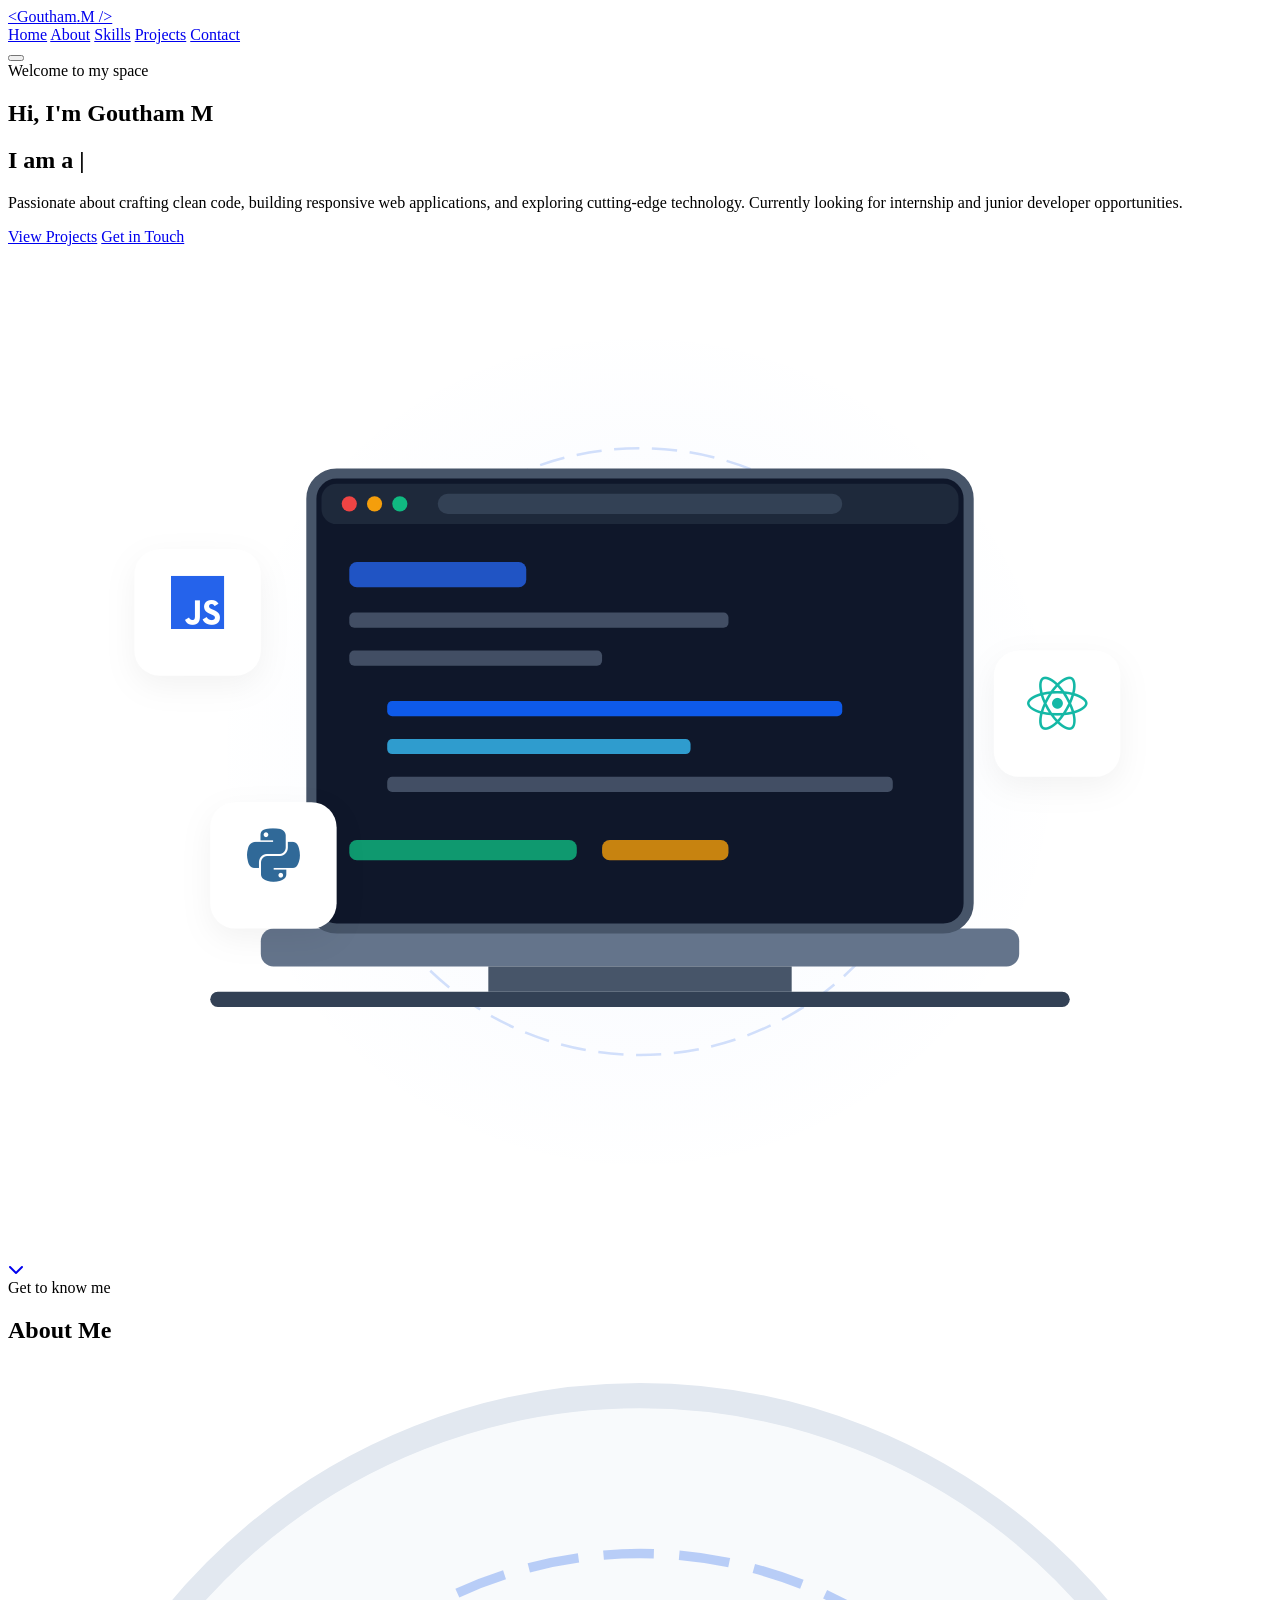
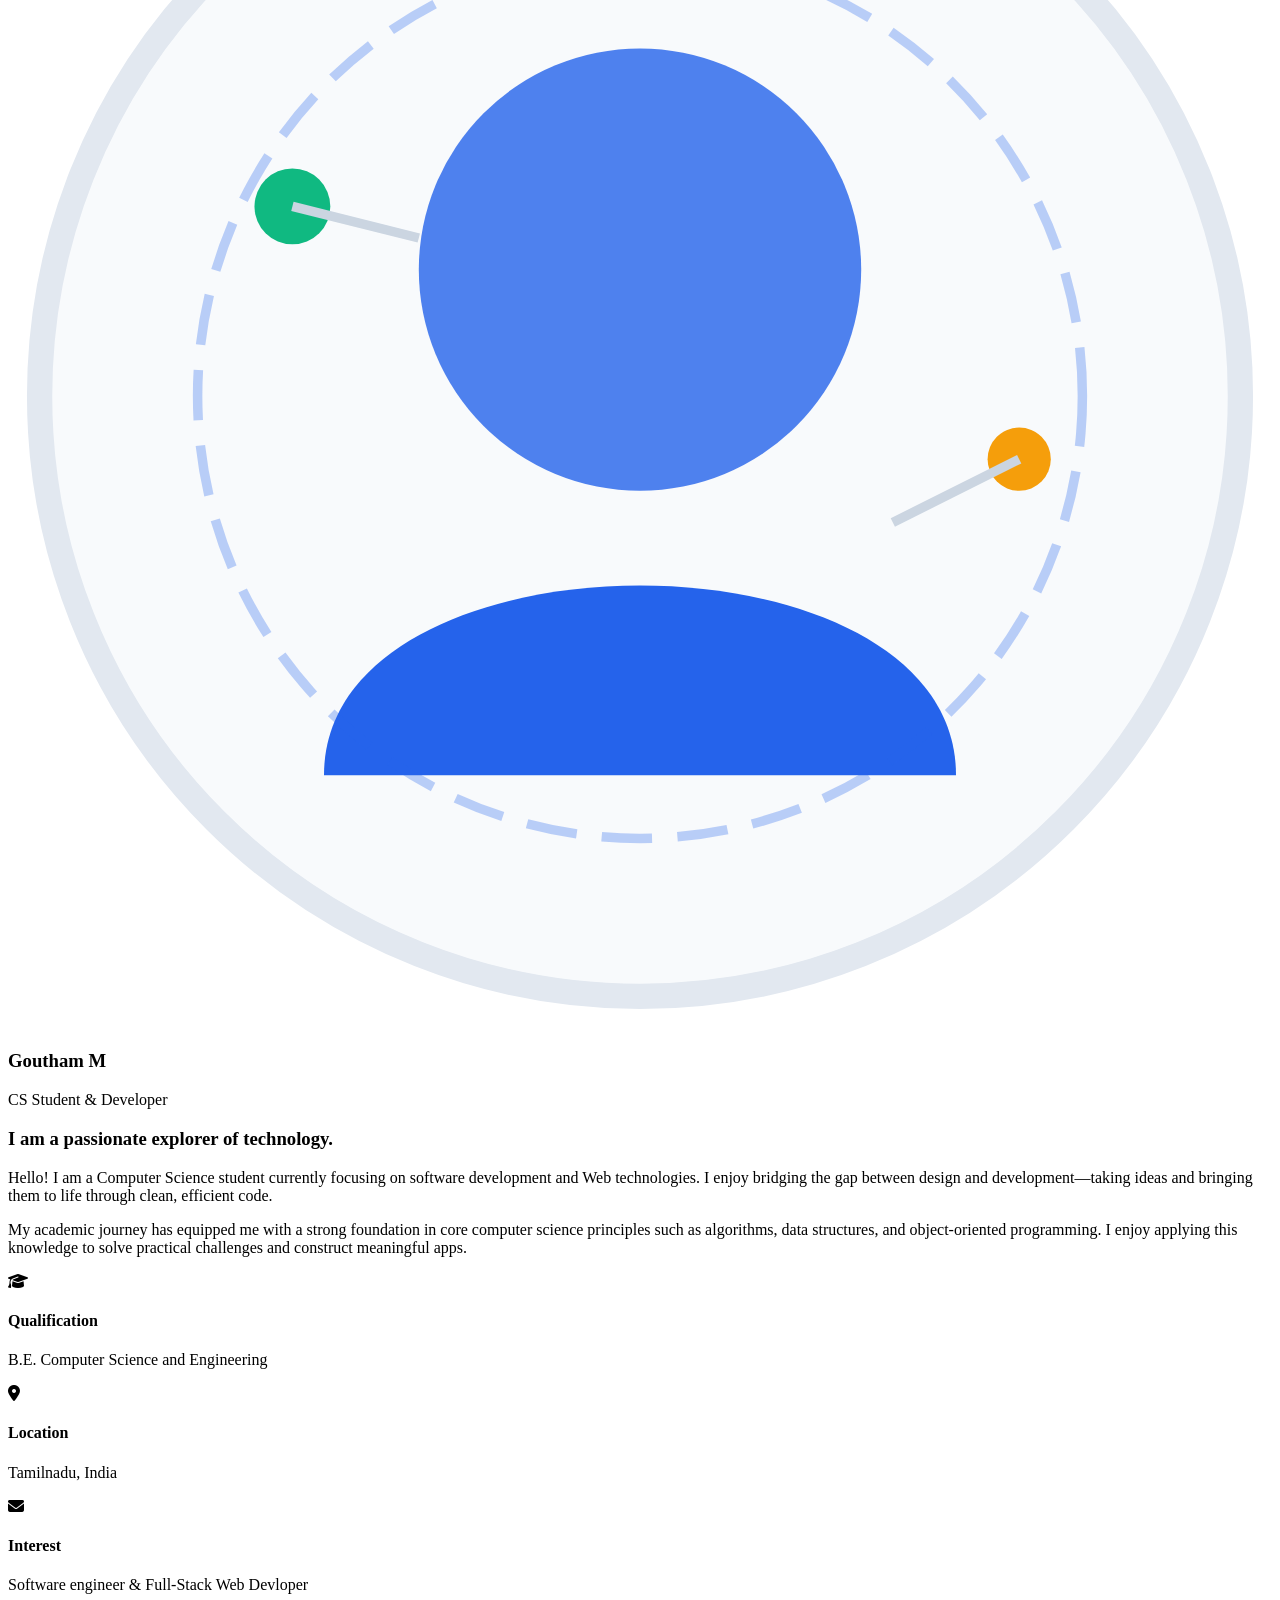
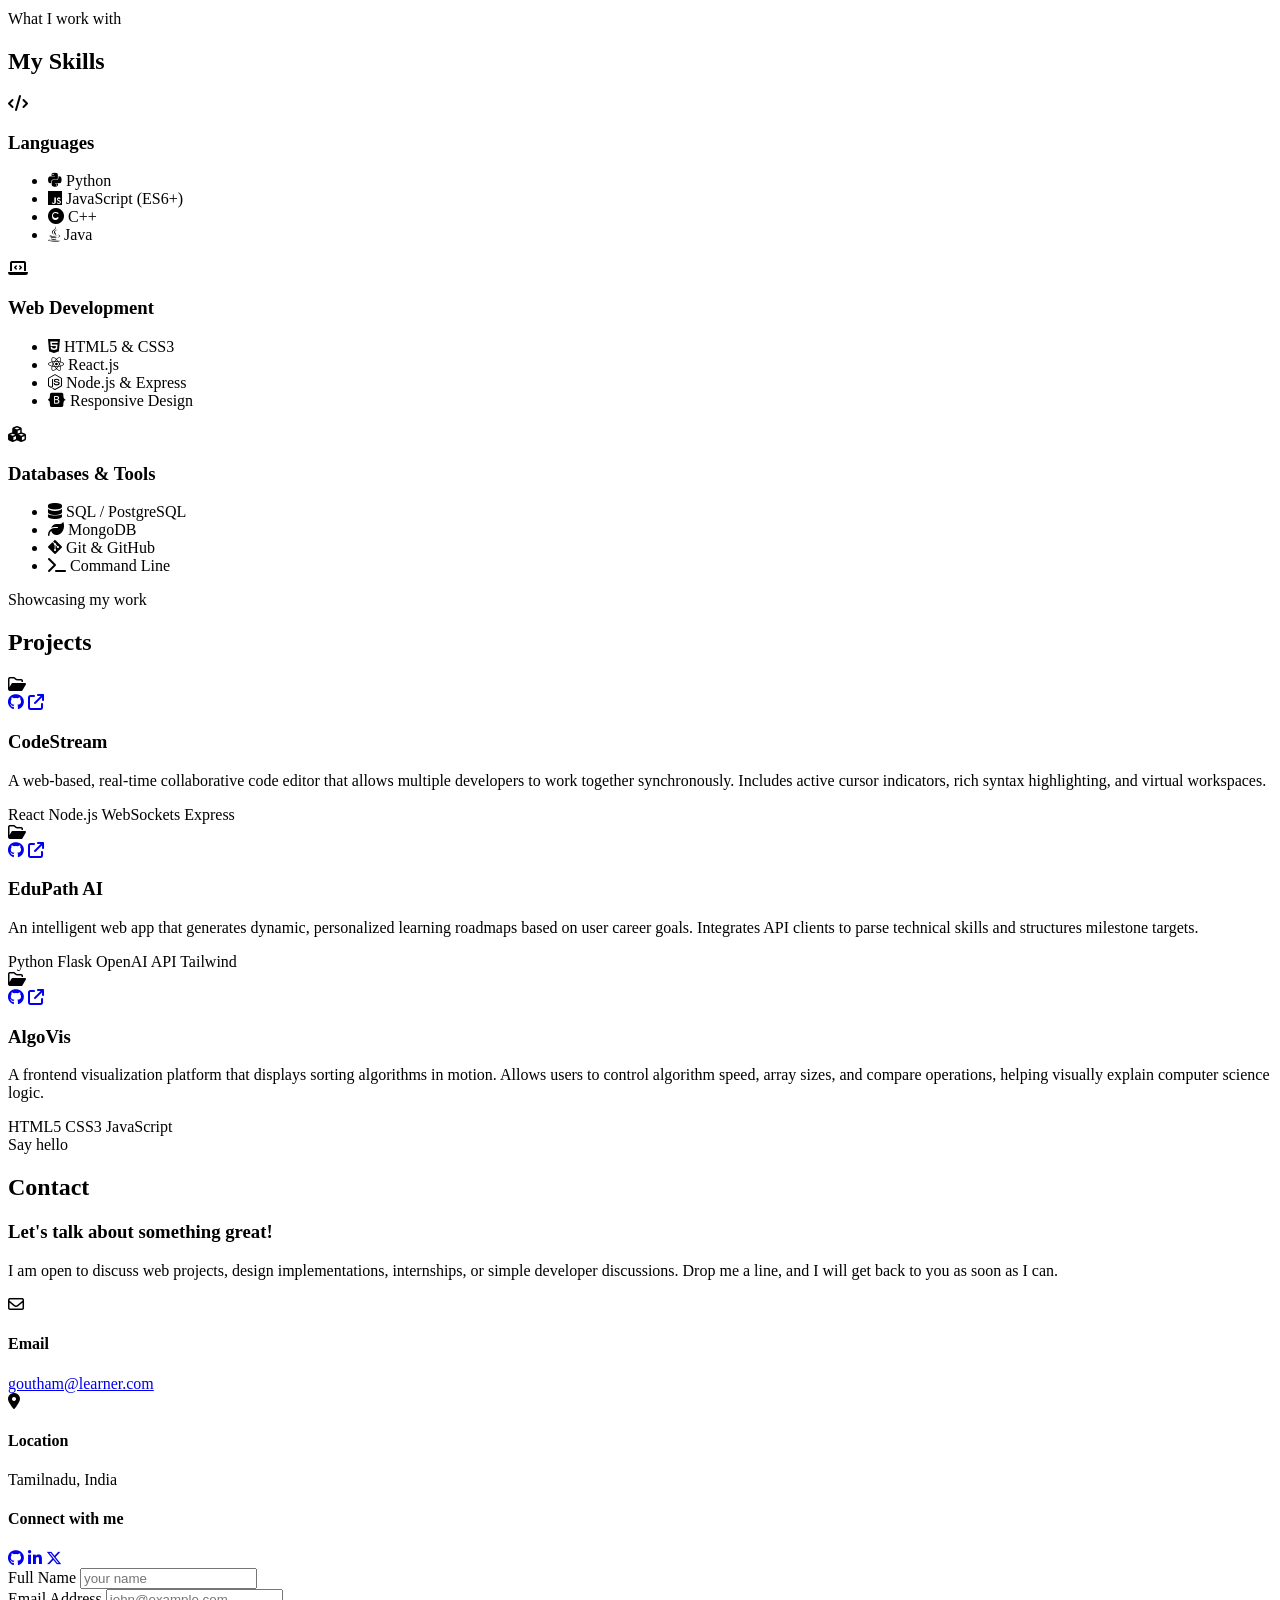
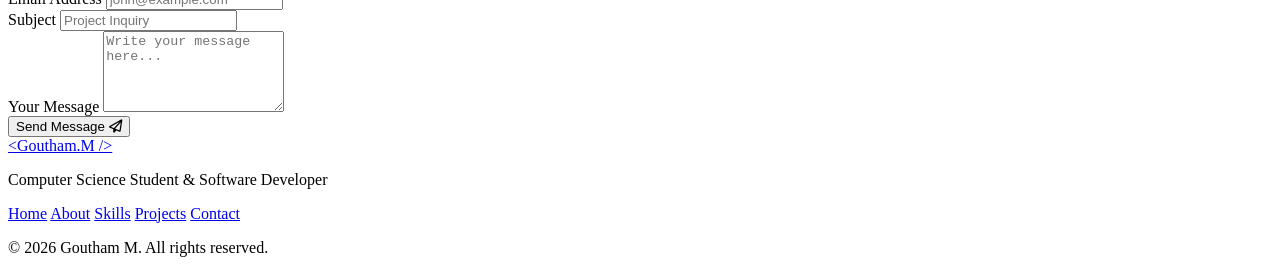
==== index.html @ 16c65cfd "Create index.html" ====
<!DOCTYPE html>
<html lang="en">
<head>
    <meta charset="UTF-8">
    <meta name="viewport" content="width=device-width, initial-scale=1.0">
    <meta name="description" content="Portfolio of Goutham M, a passionate Computer Science student and Software Developer. Presenting projects, skills, education, and contact information.">
    <title>Goutham M | Computer Science Student & Developer Portfolio</title>
    <!-- Google Fonts -->
    <link rel="preconnect" href="https://fonts.googleapis.com">
    <link rel="preconnect" href="https://fonts.gstatic.com" crossorigin>
    <link href="https://fonts.googleapis.com/css2?family=Inter:wght@300;400;500;600;700&family=Outfit:wght@400;500;600;700;800&display=swap" rel="stylesheet">
    <!-- Font Awesome Icons -->
    <link rel="stylesheet" href="https://cdnjs.cloudflare.com/ajax/libs/font-awesome/6.4.0/css/all.min.css">
    <!-- Custom CSS -->
    <link rel="stylesheet" href="style.css">
</head>
<body>
    <!-- Navigation Bar -->
    <header class="navbar" id="navbar">
        <div class="nav-container">
            <a href="#home" class="logo">
                <span class="logo-accent">&lt;</span>Goutham<span class="logo-accent">.M /&gt;</span>
            </a>
            
            <nav class="nav-menu" id="nav-menu">
                <a href="#home" class="nav-link active">Home</a>
                <a href="#about" class="nav-link">About</a>
                <a href="#skills" class="nav-link">Skills</a>
                <a href="#projects" class="nav-link">Projects</a>
                <a href="#contact" class="nav-link">Contact</a>
            </nav>
            <button class="nav-toggle" id="nav-toggle" aria-label="Toggle menu">
                <span class="bar"></span>
                <span class="bar"></span>
                <span class="bar"></span>
            </button>
        </div>
    </header>
    <!-- Main Content -->
    <main>
        <!-- Hero Section -->
        <section id="home" class="hero-section">
            <div class="hero-container">
                <div class="hero-content">
                    <span class="hero-subtitle">Welcome to my space</span>
                    <h1 class="hero-title">Hi, I'm <span class="text-gradient">Goutham M</span></h1>
                    <h2 class="hero-tagline">
                        I am a <span class="typewriter" id="typewriter" data-words='["Computer Science Student", "Software Developer", "Problem Solver", "Tech Enthusiast"]'></span><span class="cursor">|</span>
                    </h2>
                    <p class="hero-description">
                        Passionate about crafting clean code, building responsive web applications, and exploring cutting-edge technology. Currently looking for internship and junior developer opportunities.
                    </p>
                    <div class="hero-cta">
                        <a href="#projects" class="btn btn-primary">View Projects</a>
                        <a href="#contact" class="btn btn-secondary">Get in Touch</a>
                    </div>
                </div>
                <div class="hero-graphic">
                    <div class="graphic-wrapper">
                        <!-- Modern Professional Web Dev SVG graphic -->
                        <svg viewBox="0 0 500 400" class="hero-svg">
                            <!-- Background Circles -->
                            <circle cx="250" cy="200" r="170" fill="url(#blue-grad)" opacity="0.05" />
                            <circle cx="250" cy="200" r="120" fill="none" stroke="#2563eb" stroke-width="1" stroke-dasharray="10 5" opacity="0.2" class="spin-slow" />
                            
                            <!-- Laptop Base -->
                            <rect x="100" y="270" width="300" height="15" rx="5" fill="#64748b" />
                            <rect x="190" y="285" width="120" height="10" fill="#475569" />
                            <rect x="80" y="295" width="340" height="6" rx="3" fill="#334155" />
                            
                            <!-- Laptop Screen Frame -->
                            <rect x="120" y="90" width="260" height="180" rx="10" fill="#0f172a" stroke="#475569" stroke-width="4" />
                            
                            <!-- Web Browser Mockup Header -->
                            <rect x="124" y="94" width="252" height="16" fill="#1e293b" rx="6" />
                            <!-- Browser Dots -->
                            <circle cx="135" cy="102" r="3" fill="#ef4444" />
                            <circle cx="145" cy="102" r="3" fill="#f59e0b" />
                            <circle cx="155" cy="102" r="3" fill="#10b981" />
                            <!-- Browser Address Bar -->
                            <rect x="170" y="98" width="160" height="8" rx="4" fill="#334155" />
                            
                            <!-- Screen Content/Code Lines -->
                            <rect x="135" y="125" width="70" height="10" rx="3" fill="#2563eb" opacity="0.8" />
                            <rect x="135" y="145" width="150" height="6" rx="2" fill="#64748b" opacity="0.6" />
                            <rect x="135" y="160" width="100" height="6" rx="2" fill="#64748b" opacity="0.6" />
                            
                            <rect x="150" y="180" width="180" height="6" rx="2" fill="#0f62fe" opacity="0.9" />
                            <rect x="150" y="195" width="120" height="6" rx="2" fill="#38bdf8" opacity="0.8" />
                            <rect x="150" y="210" width="200" height="6" rx="2" fill="#64748b" opacity="0.6" />
                            
                            <rect x="135" y="235" width="90" height="8" rx="3" fill="#10b981" opacity="0.8" />
                            <rect x="235" y="235" width="50" height="8" rx="3" fill="#f59e0b" opacity="0.8" />
                            
                            <!-- Tech floating badges -->
                            <g class="float-animation-1">
                                <rect x="50" y="120" width="50" height="50" rx="10" fill="#ffffff" filter="drop-shadow(0 4px 6px rgba(0,0,0,0.05))" />
                                <text x="75" y="150" font-family="'Font Awesome 5 Brands'" font-size="24" fill="#2563eb" text-anchor="middle">&#xf3b8;</text> <!-- JS -->
                            </g>
                            
                            <g class="float-animation-2">
                                <rect x="390" y="160" width="50" height="50" rx="10" fill="#ffffff" filter="drop-shadow(0 4px 6px rgba(0,0,0,0.05))" />
                                <text x="415" y="190" font-family="'Font Awesome 5 Brands'" font-size="24" fill="#14b8a6" text-anchor="middle">&#xf41b;</text> <!-- React -->
                            </g>
                            
                            <g class="float-animation-3">
                                <rect x="80" y="220" width="50" height="50" rx="10" fill="#ffffff" filter="drop-shadow(0 4px 6px rgba(0,0,0,0.05))" />
                                <text x="105" y="250" font-family="'Font Awesome 5 Brands'" font-size="24" fill="#306998" text-anchor="middle">&#xf3e2;</text> <!-- Python -->
                            </g>
                            
                            <!-- Gradients -->
                            <defs>
                                <radialGradient id="blue-grad" cx="50%" cy="50%" r="50%">
                                    <stop offset="0%" stop-color="#2563eb" />
                                    <stop offset="100%" stop-color="#3b82f6" stop-opacity="0" />
                                </radialGradient>
                            </defs>
                        </svg>
                    </div>
                </div>
            </div>
            <!-- Scroll Down Indicator -->
            <div class="scroll-down">
                <a href="#about" aria-label="Scroll to About Me section">
                    <i class="fa-solid fa-chevron-down bounce"></i>
                </a>
            </div>
        </section>
        <!-- About Me Section -->
        <section id="about" class="about-section section-padding">
            <div class="container">
                <div class="section-header">
                    <span class="section-subtitle">Get to know me</span>
                    <h2 class="section-title">About Me</h2>
                    <div class="title-underline"></div>
                </div>
                
                <div class="about-grid">
                    <div class="about-image-wrapper">
                        <div class="about-card-shadow"></div>
                        <div class="about-card">
                            <svg viewBox="0 0 200 200" class="about-avatar-svg">
                                <circle cx="100" cy="100" r="95" fill="#f8fafc" stroke="#e2e8f0" stroke-width="4" />
                                <!-- Avatar Graphic -->
                                <circle cx="100" cy="80" r="35" fill="#2563eb" opacity="0.8" />
                                <path d="M50 160 C 50 120, 150 120, 150 160" fill="#2563eb" />
                                <circle cx="100" cy="100" r="70" fill="none" stroke="#2563eb" stroke-dasharray="8 4" stroke-width="1.5" opacity="0.3" class="spin-slow" />
                                <!-- Decorative nodes -->
                                <circle cx="45" cy="70" r="6" fill="#10b981" />
                                <circle cx="160" cy="110" r="5" fill="#f59e0b" />
                                <line x1="45" y1="70" x2="65" y2="75" stroke="#cbd5e1" stroke-width="1.5" />
                                <line x1="160" y1="110" x2="140" y2="120" stroke="#cbd5e1" stroke-width="1.5" />
                            </svg>
                            <div class="about-card-info">
                                <h3>Goutham M</h3>
                                <p>CS Student & Developer</p>
                            </div>
                        </div>
                    </div>
                    
                    <div class="about-details">
                        <h3 class="about-heading">I am a passionate explorer of technology.</h3>
                        <p class="about-text">
                            Hello! I am a Computer Science student currently focusing on software development and Web technologies. I enjoy bridging the gap between design and development—taking ideas and bringing them to life through clean, efficient code.
                        </p>
                        <p class="about-text">
                            My academic journey has equipped me with a strong foundation in core computer science principles such as algorithms, data structures, and object-oriented programming. I enjoy applying this knowledge to solve practical challenges and construct meaningful apps.
                        </p>
                        
                        <div class="info-badges-grid">
                            <div class="info-badge">
                                <div class="badge-icon"><i class="fa-solid fa-graduation-cap"></i></div>
                                <div class="badge-text">
                                    <h4>Qualification</h4>
                                    <p>B.E. Computer Science and Engineering</p>
                                </div>
                            </div>
                            <div class="info-badge">
                                <div class="badge-icon"><i class="fa-solid fa-location-dot"></i></div>
                                <div class="badge-text">
                                    <h4>Location</h4>
                                    <p>Tamilnadu, India</p>
                                </div>
                            </div>
                            <div class="info-badge">
                                <div class="badge-icon"><i class="fa-solid fa-envelope"></i></div>
                                <div class="badge-text">
                                    <h4>Interest</h4>
                                    <p>Software engineer & Full-Stack Web Devloper</p>
                                </div>
                            </div>
                        </div>
                    </div>
                </div>
            </div>
        </section>
        <!-- Skills Section -->
        <section id="skills" class="skills-section section-padding bg-light">
            <div class="container">
                <div class="section-header">
                    <span class="section-subtitle">What I work with</span>
                    <h2 class="section-title">My Skills</h2>
                    <div class="title-underline"></div>
                </div>
                <div class="skills-grid">
                    <!-- Languages -->
                    <div class="skill-category-card">
                        <div class="category-header">
                            <i class="fa-solid fa-code category-icon"></i>
                            <h3>Languages</h3>
                        </div>
                        <ul class="skills-list">
                            <li class="skill-item">
                                <div class="skill-info">
                                    <span class="skill-name"><i class="fa-brands fa-python skill-logo python-color"></i> Python</span>
                                </div>
                            </li>
                            <li class="skill-item">
                                <div class="skill-info">
                                    <span class="skill-name"><i class="fa-brands fa-js skill-logo js-color"></i> JavaScript (ES6+)</span>
                                </div>
                            </li>
                            <li class="skill-item">
                                <div class="skill-info">
                                    <span class="skill-name"><i class="fa-solid fa-copyright skill-logo cpp-color"></i> C++</span>
                                </div>
                            </li>
                            <li class="skill-item">
                                <div class="skill-info">
                                    <span class="skill-name"><i class="fa-brands fa-java skill-logo java-color"></i> Java</span>
                                </div>
                            </li>
                        </ul>
                    </div>
                    <!-- Web Development -->
                    <div class="skill-category-card">
                        <div class="category-header">
                            <i class="fa-solid fa-laptop-code category-icon"></i>
                            <h3>Web Development</h3>
                        </div>
                        <ul class="skills-list">
                            <li class="skill-item">
                                <div class="skill-info">
                                    <span class="skill-name"><i class="fa-brands fa-html5 skill-logo html-color"></i> HTML5 & CSS3</span>
                                </div>
                            </li>
                            <li class="skill-item">
                                <div class="skill-info">
                                    <span class="skill-name"><i class="fa-brands fa-react skill-logo react-color"></i> React.js</span>
                                </div>
                            </li>
                            <li class="skill-item">
                                <div class="skill-info">
                                    <span class="skill-name"><i class="fa-brands fa-node-js skill-logo node-color"></i> Node.js & Express</span>
                                </div>
                            </li>
                            <li class="skill-item">
                                <div class="skill-info">
                                    <span class="skill-name"><i class="fa-brands fa-bootstrap skill-logo bootstrap-color"></i> Responsive Design</span>
                                </div>
                            </li>
                        </ul>
                    </div>
                    <!-- Databases & Tools -->
                    <div class="skill-category-card">
                        <div class="category-header">
                            <i class="fa-solid fa-cubes category-icon"></i>
                            <h3>Databases & Tools</h3>
                        </div>
                        <ul class="skills-list">
                            <li class="skill-item">
                                <div class="skill-info">
                                    <span class="skill-name"><i class="fa-solid fa-database skill-logo sql-color"></i> SQL / PostgreSQL</span>
                                </div>
                            </li>
                            <li class="skill-item">
                                <div class="skill-info">
                                    <span class="skill-name"><i class="fa-solid fa-leaf skill-logo mongo-color"></i> MongoDB</span>
                                </div>
                            </li>
                            <li class="skill-item">
                                <div class="skill-info">
                                    <span class="skill-name"><i class="fa-brands fa-git-alt skill-logo git-color"></i> Git & GitHub</span>
                                </div>
                            </li>
                            <li class="skill-item">
                                <div class="skill-info">
                                    <span class="skill-name"><i class="fa-solid fa-terminal skill-logo linux-color"></i> Command Line</span>
                                </div>
                            </li>
                        </ul>
                    </div>
                </div>
            </div>
        </section>
        <!-- Projects Section -->
        <section id="projects" class="projects-section section-padding">
            <div class="container">
                <div class="section-header">
                    <span class="section-subtitle">Showcasing my work</span>
                    <h2 class="section-title">Projects</h2>
                    <div class="title-underline"></div>
                </div>
                <div class="projects-grid">
                    <!-- Project 1 -->
                    <div class="project-card">
                        <div class="project-header">
                            <div class="project-folder-icon">
                                <i class="fa-regular fa-folder-open"></i>
                            </div>
                            <div class="project-links">
                                <a href="https://github.com" target="_blank" rel="noopener noreferrer" aria-label="GitHub Repository"><i class="fa-brands fa-github"></i></a>
                                <a href="#" target="_blank" rel="noopener noreferrer" aria-label="Live Demo Link"><i class="fa-solid fa-arrow-up-right-from-square"></i></a>
                            </div>
                        </div>
                        <div class="project-body">
                            <h3 class="project-title">CodeStream</h3>
                            <p class="project-description">
                                A web-based, real-time collaborative code editor that allows multiple developers to work together synchronously. Includes active cursor indicators, rich syntax highlighting, and virtual workspaces.
                            </p>
                        </div>
                        <div class="project-footer">
                            <span class="tech-tag">React</span>
                            <span class="tech-tag">Node.js</span>
                            <span class="tech-tag">WebSockets</span>
                            <span class="tech-tag">Express</span>
                        </div>
                    </div>
                    <!-- Project 2 -->
                    <div class="project-card">
                        <div class="project-header">
                            <div class="project-folder-icon">
                                <i class="fa-regular fa-folder-open"></i>
                            </div>
                            <div class="project-links">
                                <a href="https://github.com" target="_blank" rel="noopener noreferrer" aria-label="GitHub Repository"><i class="fa-brands fa-github"></i></a>
                                <a href="#" target="_blank" rel="noopener noreferrer" aria-label="Live Demo Link"><i class="fa-solid fa-arrow-up-right-from-square"></i></a>
                            </div>
                        </div>
                        <div class="project-body">
                            <h3 class="project-title">EduPath AI</h3>
                            <p class="project-description">
                                An intelligent web app that generates dynamic, personalized learning roadmaps based on user career goals. Integrates API clients to parse technical skills and structures milestone targets.
                            </p>
                        </div>
                        <div class="project-footer">
                            <span class="tech-tag">Python</span>
                            <span class="tech-tag">Flask</span>
                            <span class="tech-tag">OpenAI API</span>
                            <span class="tech-tag">Tailwind</span>
                        </div>
                    </div>
                    <!-- Project 3 -->
                    <div class="project-card">
                        <div class="project-header">
                            <div class="project-folder-icon">
                                <i class="fa-regular fa-folder-open"></i>
                            </div>
                            <div class="project-links">
                                <a href="https://github.com" target="_blank" rel="noopener noreferrer" aria-label="GitHub Repository"><i class="fa-brands fa-github"></i></a>
                                <a href="#" target="_blank" rel="noopener noreferrer" aria-label="Live Demo Link"><i class="fa-solid fa-arrow-up-right-from-square"></i></a>
                            </div>
                        </div>
                        <div class="project-body">
                            <h3 class="project-title">AlgoVis</h3>
                            <p class="project-description">
                                A frontend visualization platform that displays sorting algorithms in motion. Allows users to control algorithm speed, array sizes, and compare operations, helping visually explain computer science logic.
                            </p>
                        </div>
                        <div class="project-footer">
                            <span class="tech-tag">HTML5</span>
                            <span class="tech-tag">CSS3</span>
                            <span class="tech-tag">JavaScript</span>
                        </div>
                    </div>
                </div>
            </div>
        </section>
        <!-- Contact Section -->
        <section id="contact" class="contact-section section-padding bg-light">
            <div class="container">
                <div class="section-header">
                    <span class="section-subtitle">Say hello</span>
                    <h2 class="section-title">Contact</h2>
                    <div class="title-underline"></div>
                </div>
                <div class="contact-grid">
                    <div class="contact-info">
                        <h3 class="contact-heading">Let's talk about something great!</h3>
                        <p class="contact-text">
                            I am open to discuss web projects, design implementations, internships, or simple developer discussions. Drop me a line, and I will get back to you as soon as I can.
                        </p>
                        
                        <div class="contact-details-list">
                            <div class="contact-detail-item">
                                <div class="contact-detail-icon"><i class="fa-regular fa-envelope"></i></div>
                                <div class="contact-detail-content">
                                    <h4>Email</h4>
                                    <a href="mailto:gouthammuthu2007@gmail.com">goutham@learner.com</a>
                                </div>
                            </div>
                            <div class="contact-detail-item">
                                <div class="contact-detail-icon"><i class="fa-solid fa-location-dot"></i></div>
                                <div class="contact-detail-content">
                                    <h4>Location</h4>
                                    <p>Tamilnadu, India</p>
                                </div>
                            </div>
                        </div>
                        <div class="social-links-wrapper">
                            <h4>Connect with me</h4>
                            <div class="social-links">
                                <a href="https://github.com" target="_blank" rel="noopener noreferrer" class="social-icon" aria-label="GitHub"><i class="fa-brands fa-github"></i></a>
                                <a href="https://linkedin.com" target="_blank" rel="noopener noreferrer" class="social-icon" aria-label="LinkedIn"><i class="fa-brands fa-linkedin-in"></i></a>
                                <a href="https://twitter.com" target="_blank" rel="noopener noreferrer" class="social-icon" aria-label="Twitter"><i class="fa-brands fa-x-twitter"></i></a>
                            </div>
                        </div>
                    </div>
                    <div class="contact-form-wrapper">
                        <form id="contact-form" class="contact-form">
                            <div class="form-group">
                                <label for="name" class="form-label">Full Name</label>
                                <input type="text" id="name" name="name" class="form-control" placeholder="your name" required>
                            </div>
                            <div class="form-group">
                                <label for="email" class="form-label">Email Address</label>
                                <input type="email" id="email" name="email" class="form-control" placeholder="john@example.com" required>
                            </div>
                            <div class="form-group">
                                <label for="subject" class="form-label">Subject</label>
                                <input type="text" id="subject" name="subject" class="form-control" placeholder="Project Inquiry" required>
                            </div>
                            <div class="form-group">
                                <label for="message" class="form-label">Your Message</label>
                                <textarea id="message" name="message" rows="5" class="form-control" placeholder="Write your message here..." required></textarea>
                            </div>
                            <button type="submit" id="submit-btn" class="btn btn-primary btn-block">
                                <span>Send Message</span> <i class="fa-regular fa-paper-plane"></i>
                            </button>
                            <div id="form-feedback" class="form-feedback hidden"></div>
                        </form>
                    </div>
                </div>
            </div>
        </section>
    </main>
    <!-- Footer -->
    <footer class="footer">
        <div class="container footer-container">
            <div class="footer-brand">
                <a href="#home" class="logo">&lt;Goutham.M /&gt;</a>
                <p>Computer Science Student & Software Developer</p>
            </div>
            <div class="footer-links">
                <a href="#home">Home</a>
                <a href="#about">About</a>
                <a href="#skills">Skills</a>
                <a href="#projects">Projects</a>
                <a href="#contact">Contact</a>
            </div>
            <div class="footer-bottom">
                <p>&copy; 2026 Goutham M. All rights reserved.</p>
            </div>
        </div>
    </footer>
    <!-- Custom JavaScript -->
    <script src="script.js"></script>
</body>
</html>
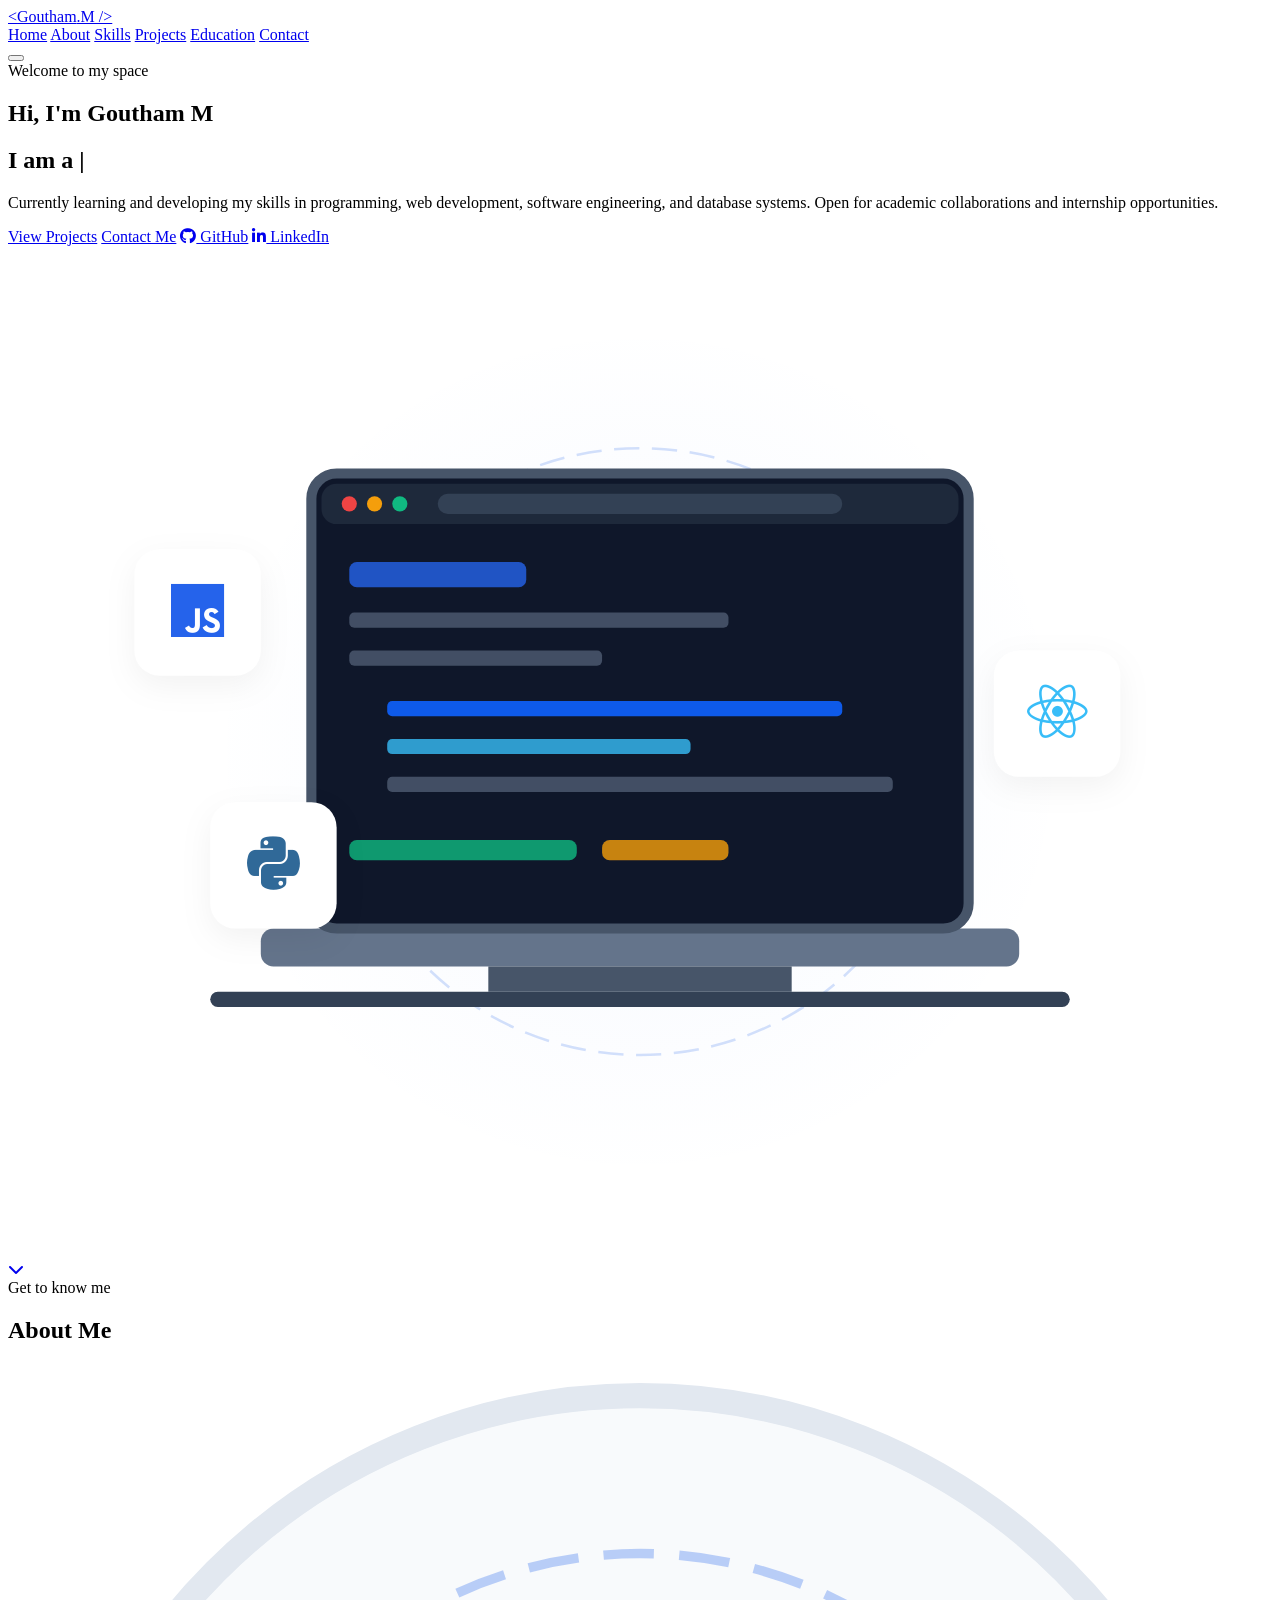
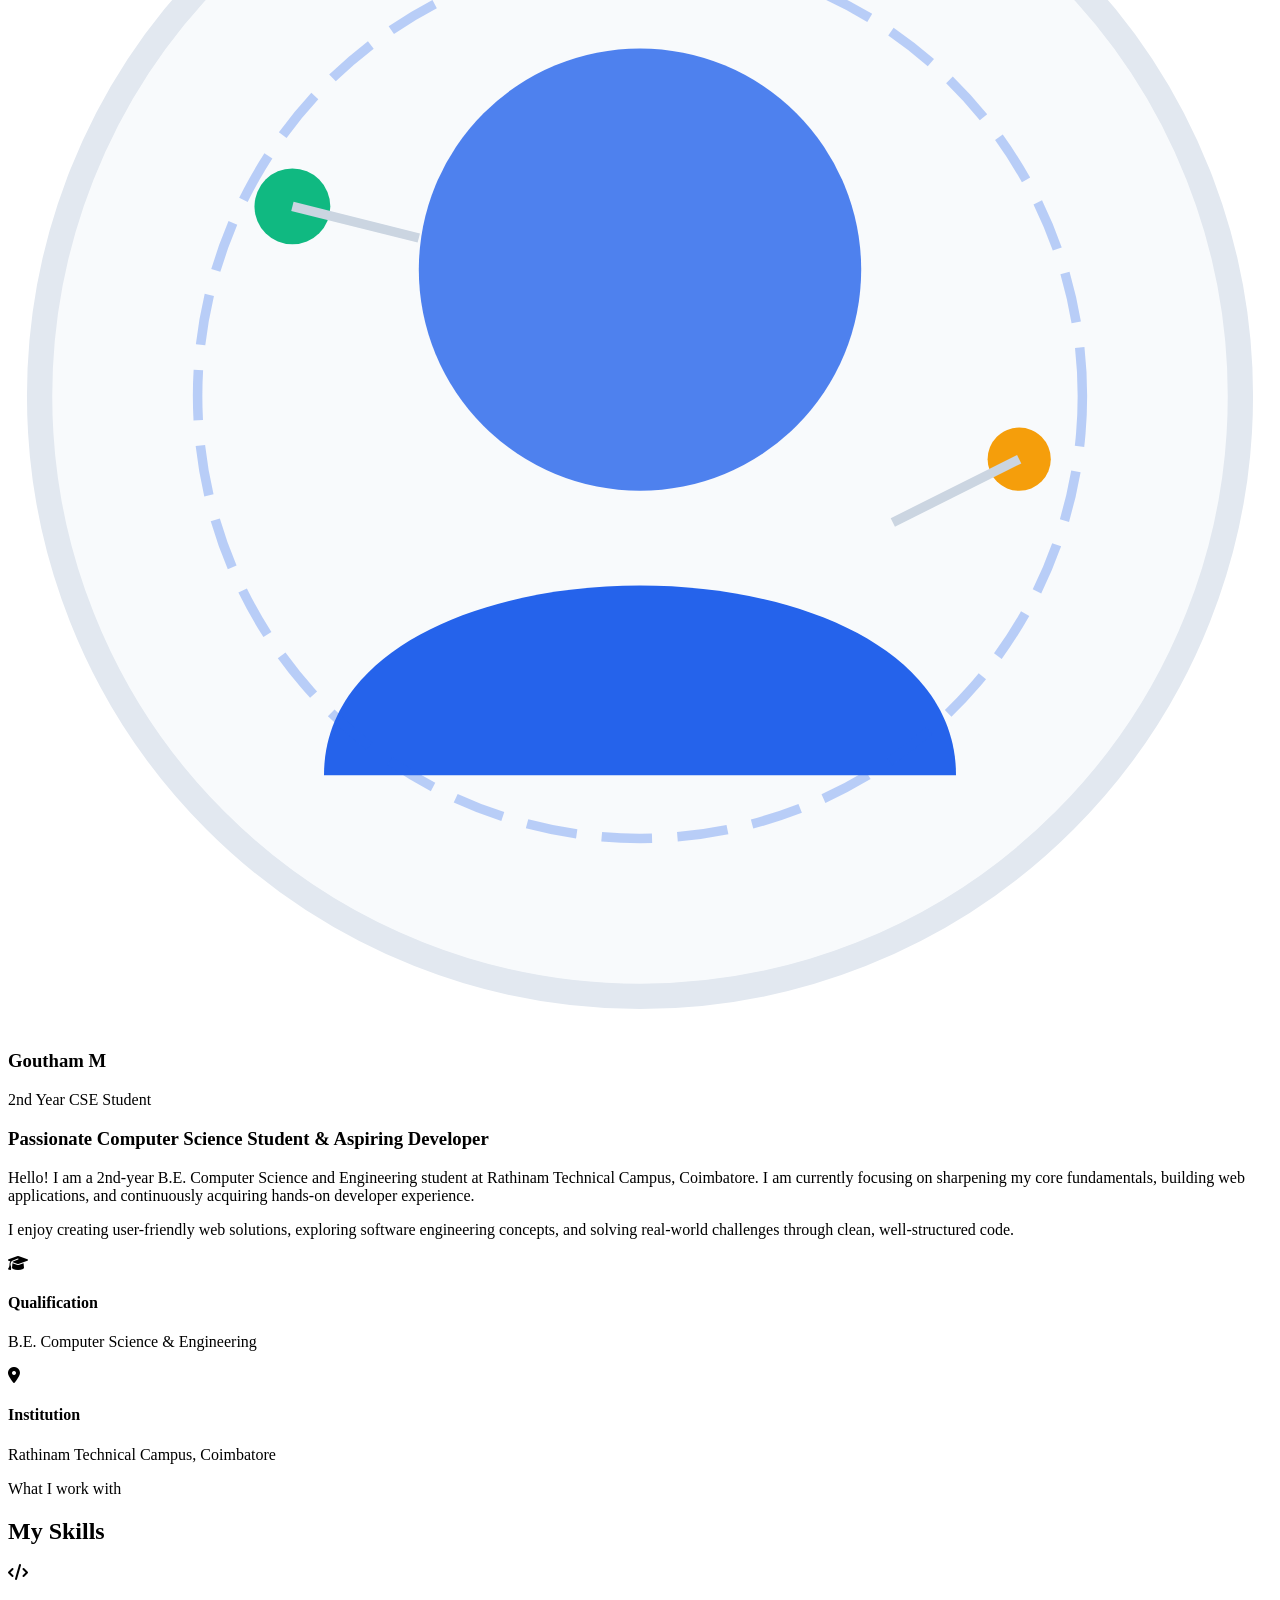
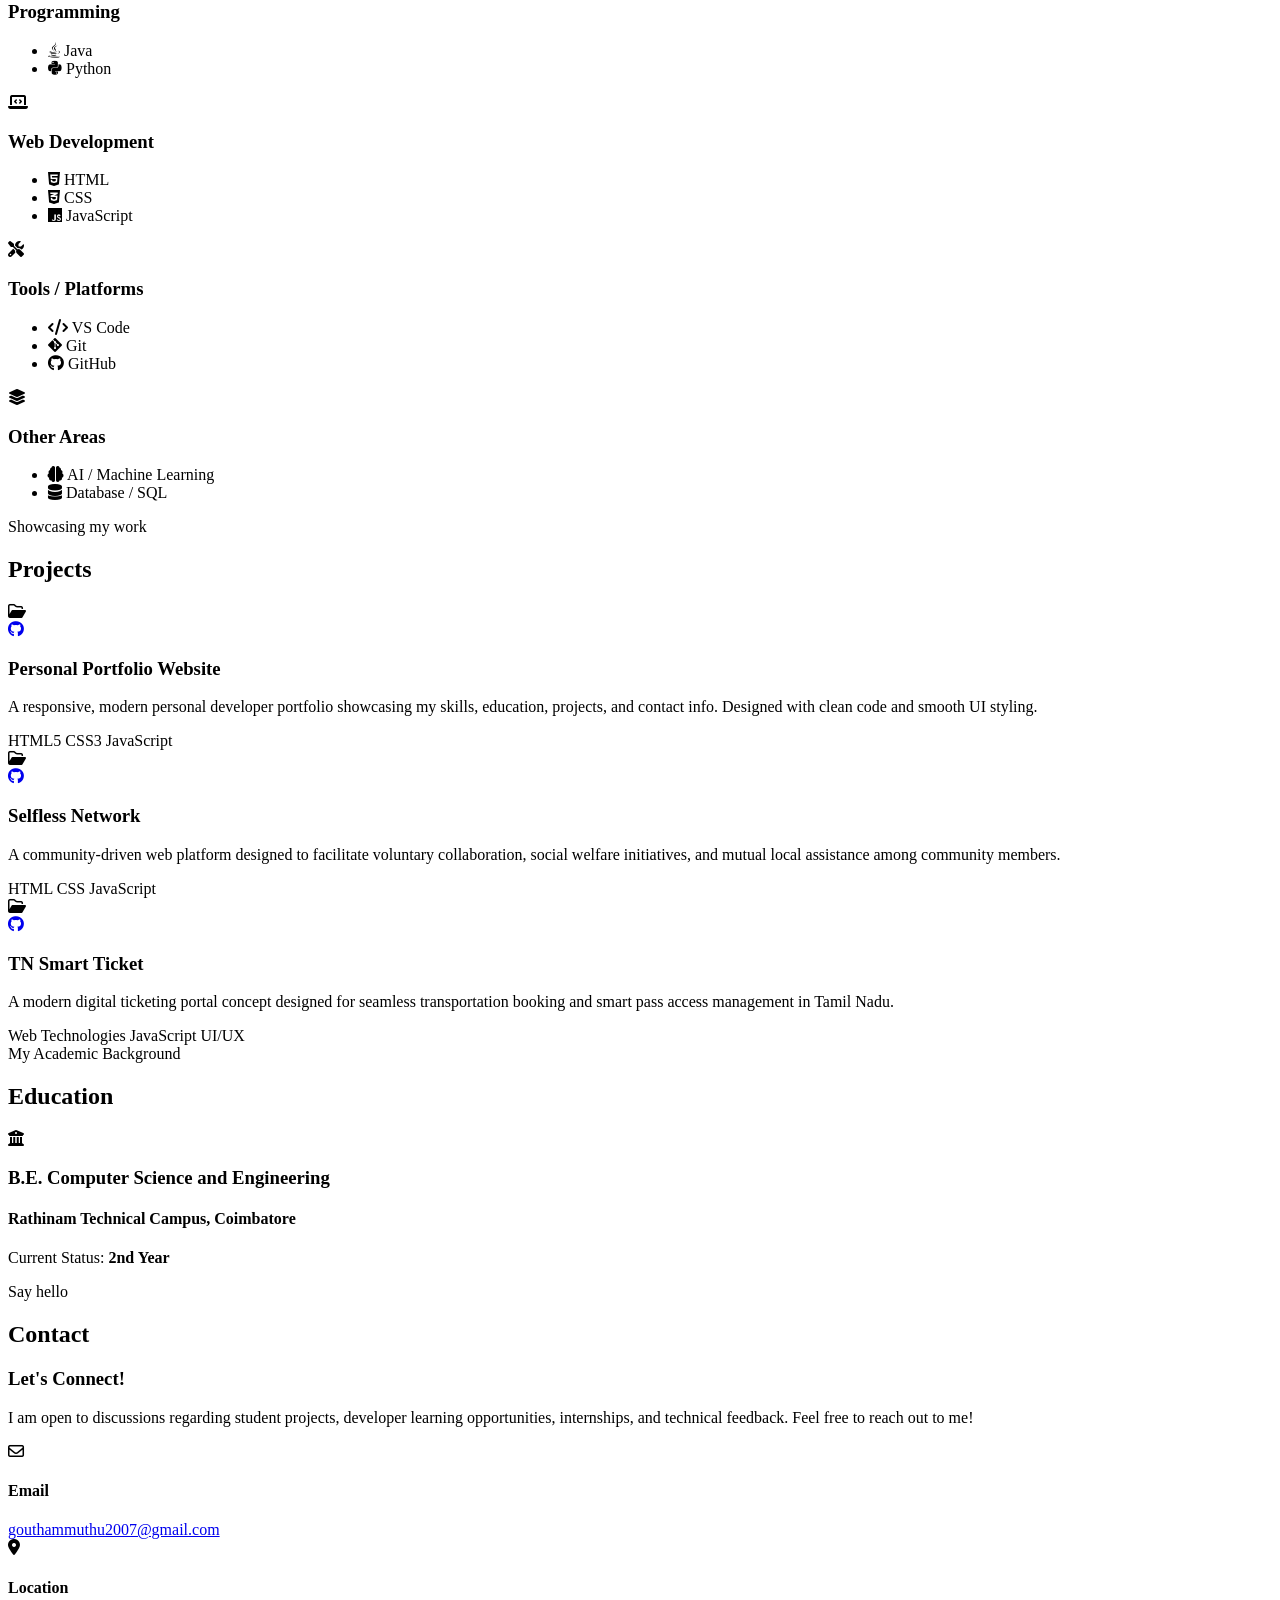
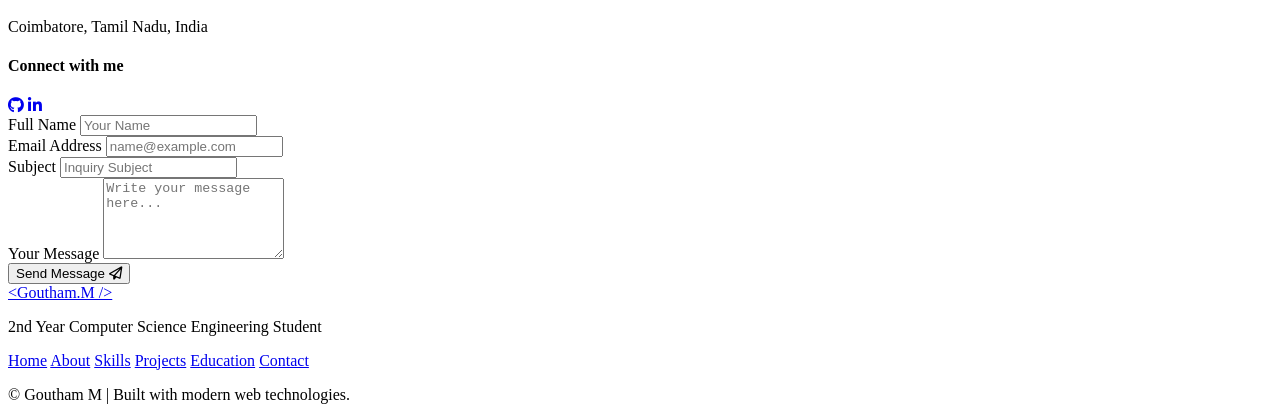
==== commit 2384bc3c: "Update index.html" ====
--- a/index.html
+++ b/index.html
@@ -3,8 +3,8 @@
 <head>
     <meta charset="UTF-8">
     <meta name="viewport" content="width=device-width, initial-scale=1.0">
-    <meta name="description" content="Portfolio of Goutham M, a passionate Computer Science student and Software Developer. Presenting projects, skills, education, and contact information.">
-    <title>Goutham M | Computer Science Student & Developer Portfolio</title>
+    <meta name="description" content="Portfolio of Goutham M, a 2nd Year Computer Science Engineering student at Rathinam Technical Campus.">
+    <title>Goutham M | 2nd Year CSE Student & Aspiring Developer</title>
     <!-- Google Fonts -->
     <link rel="preconnect" href="https://fonts.googleapis.com">
     <link rel="preconnect" href="https://fonts.gstatic.com" crossorigin>
@@ -27,6 +27,7 @@
                 <a href="#about" class="nav-link">About</a>
                 <a href="#skills" class="nav-link">Skills</a>
                 <a href="#projects" class="nav-link">Projects</a>
+                <a href="#education" class="nav-link">Education</a>
                 <a href="#contact" class="nav-link">Contact</a>
             </nav>
             <button class="nav-toggle" id="nav-toggle" aria-label="Toggle menu">
@@ -36,6 +37,7 @@
             </button>
         </div>
     </header>
+
     <!-- Main Content -->
     <main>
         <!-- Hero Section -->
@@ -45,19 +47,21 @@
                     <span class="hero-subtitle">Welcome to my space</span>
                     <h1 class="hero-title">Hi, I'm <span class="text-gradient">Goutham M</span></h1>
                     <h2 class="hero-tagline">
-                        I am a <span class="typewriter" id="typewriter" data-words='["Computer Science Student", "Software Developer", "Problem Solver", "Tech Enthusiast"]'></span><span class="cursor">|</span>
+                        I am a <span class="typewriter" id="typewriter" data-words='["Computer Science Engineering Student", "2nd Year CSE Student", "Aspiring Developer", "Tech Enthusiast"]'></span><span class="cursor">|</span>
                     </h2>
                     <p class="hero-description">
-                        Passionate about crafting clean code, building responsive web applications, and exploring cutting-edge technology. Currently looking for internship and junior developer opportunities.
+                        Currently learning and developing my skills in programming, web development, software engineering, and database systems. Open for academic collaborations and internship opportunities.
                     </p>
                     <div class="hero-cta">
                         <a href="#projects" class="btn btn-primary">View Projects</a>
-                        <a href="#contact" class="btn btn-secondary">Get in Touch</a>
+                        <a href="#contact" class="btn btn-secondary">Contact Me</a>
+                        <a href="https://github.com" target="_blank" rel="noopener noreferrer" class="btn btn-secondary" aria-label="GitHub Profile"><i class="fa-brands fa-github"></i> GitHub</a>
+                        <a href="https://linkedin.com" target="_blank" rel="noopener noreferrer" class="btn btn-secondary" aria-label="LinkedIn Profile"><i class="fa-brands fa-linkedin-in"></i> LinkedIn</a>
                     </div>
                 </div>
                 <div class="hero-graphic">
                     <div class="graphic-wrapper">
-                        <!-- Modern Professional Web Dev SVG graphic -->
+                        <!-- Professional Web Dev SVG graphic -->
                         <svg viewBox="0 0 500 400" class="hero-svg">
                             <!-- Background Circles -->
                             <circle cx="250" cy="200" r="170" fill="url(#blue-grad)" opacity="0.05" />
@@ -95,17 +99,17 @@
                             <!-- Tech floating badges -->
                             <g class="float-animation-1">
                                 <rect x="50" y="120" width="50" height="50" rx="10" fill="#ffffff" filter="drop-shadow(0 4px 6px rgba(0,0,0,0.05))" />
-                                <text x="75" y="150" font-family="'Font Awesome 5 Brands'" font-size="24" fill="#2563eb" text-anchor="middle">&#xf3b8;</text> <!-- JS -->
+                                <text x="75" y="153" font-family="'Font Awesome 5 Brands'" font-size="24" fill="#2563eb" text-anchor="middle">&#xf3b8;</text>
                             </g>
                             
                             <g class="float-animation-2">
                                 <rect x="390" y="160" width="50" height="50" rx="10" fill="#ffffff" filter="drop-shadow(0 4px 6px rgba(0,0,0,0.05))" />
-                                <text x="415" y="190" font-family="'Font Awesome 5 Brands'" font-size="24" fill="#14b8a6" text-anchor="middle">&#xf41b;</text> <!-- React -->
+                                <text x="415" y="193" font-family="'Font Awesome 5 Brands'" font-size="24" fill="#38bdf8" text-anchor="middle">&#xf41b;</text>
                             </g>
                             
                             <g class="float-animation-3">
                                 <rect x="80" y="220" width="50" height="50" rx="10" fill="#ffffff" filter="drop-shadow(0 4px 6px rgba(0,0,0,0.05))" />
-                                <text x="105" y="250" font-family="'Font Awesome 5 Brands'" font-size="24" fill="#306998" text-anchor="middle">&#xf3e2;</text> <!-- Python -->
+                                <text x="105" y="253" font-family="'Font Awesome 5 Brands'" font-size="24" fill="#306998" text-anchor="middle">&#xf3e2;</text>
                             </g>
                             
                             <!-- Gradients -->
@@ -126,6 +130,7 @@
                 </a>
             </div>
         </section>
+
         <!-- About Me Section -->
         <section id="about" class="about-section section-padding">
             <div class="container">
@@ -141,11 +146,9 @@
                         <div class="about-card">
                             <svg viewBox="0 0 200 200" class="about-avatar-svg">
                                 <circle cx="100" cy="100" r="95" fill="#f8fafc" stroke="#e2e8f0" stroke-width="4" />
-                                <!-- Avatar Graphic -->
                                 <circle cx="100" cy="80" r="35" fill="#2563eb" opacity="0.8" />
                                 <path d="M50 160 C 50 120, 150 120, 150 160" fill="#2563eb" />
                                 <circle cx="100" cy="100" r="70" fill="none" stroke="#2563eb" stroke-dasharray="8 4" stroke-width="1.5" opacity="0.3" class="spin-slow" />
-                                <!-- Decorative nodes -->
                                 <circle cx="45" cy="70" r="6" fill="#10b981" />
                                 <circle cx="160" cy="110" r="5" fill="#f59e0b" />
                                 <line x1="45" y1="70" x2="65" y2="75" stroke="#cbd5e1" stroke-width="1.5" />
@@ -153,18 +156,18 @@
                             </svg>
                             <div class="about-card-info">
                                 <h3>Goutham M</h3>
-                                <p>CS Student & Developer</p>
+                                <p>2nd Year CSE Student</p>
                             </div>
                         </div>
                     </div>
                     
                     <div class="about-details">
-                        <h3 class="about-heading">I am a passionate explorer of technology.</h3>
+                        <h3 class="about-heading">Passionate Computer Science Student & Aspiring Developer</h3>
                         <p class="about-text">
-                            Hello! I am a Computer Science student currently focusing on software development and Web technologies. I enjoy bridging the gap between design and development—taking ideas and bringing them to life through clean, efficient code.
+                            Hello! I am a 2nd-year B.E. Computer Science and Engineering student at Rathinam Technical Campus, Coimbatore. I am currently focusing on sharpening my core fundamentals, building web applications, and continuously acquiring hands-on developer experience.
                         </p>
                         <p class="about-text">
-                            My academic journey has equipped me with a strong foundation in core computer science principles such as algorithms, data structures, and object-oriented programming. I enjoy applying this knowledge to solve practical challenges and construct meaningful apps.
+                            I enjoy creating user-friendly web solutions, exploring software engineering concepts, and solving real-world challenges through clean, well-structured code.
                         </p>
                         
                         <div class="info-badges-grid">
@@ -172,28 +175,22 @@
                                 <div class="badge-icon"><i class="fa-solid fa-graduation-cap"></i></div>
                                 <div class="badge-text">
                                     <h4>Qualification</h4>
-                                    <p>B.E. Computer Science and Engineering</p>
+                                    <p>B.E. Computer Science & Engineering</p>
                                 </div>
                             </div>
                             <div class="info-badge">
                                 <div class="badge-icon"><i class="fa-solid fa-location-dot"></i></div>
                                 <div class="badge-text">
-                                    <h4>Location</h4>
-                                    <p>Tamilnadu, India</p>
-                                </div>
-                            </div>
-                            <div class="info-badge">
-                                <div class="badge-icon"><i class="fa-solid fa-envelope"></i></div>
-                                <div class="badge-text">
-                                    <h4>Interest</h4>
-                                    <p>Software engineer & Full-Stack Web Devloper</p>
-                                </div>
-                            </div>
-                        </div>
-                    </div>
-                </div>
-            </div>
-        </section>
+                                    <h4>Institution</h4>
+                                    <p>Rathinam Technical Campus, Coimbatore</p>
+                                </div>
+                            </div>
+                        </div>
+                    </div>
+                </div>
+            </div>
+        </section>
+
         <!-- Skills Section -->
         <section id="skills" class="skills-section section-padding bg-light">
             <div class="container">
@@ -203,35 +200,26 @@
                     <div class="title-underline"></div>
                 </div>
                 <div class="skills-grid">
-                    <!-- Languages -->
+                    <!-- Programming -->
                     <div class="skill-category-card">
                         <div class="category-header">
                             <i class="fa-solid fa-code category-icon"></i>
-                            <h3>Languages</h3>
+                            <h3>Programming</h3>
                         </div>
                         <ul class="skills-list">
                             <li class="skill-item">
                                 <div class="skill-info">
+                                    <span class="skill-name"><i class="fa-brands fa-java skill-logo java-color"></i> Java</span>
+                                </div>
+                            </li>
+                            <li class="skill-item">
+                                <div class="skill-info">
                                     <span class="skill-name"><i class="fa-brands fa-python skill-logo python-color"></i> Python</span>
                                 </div>
                             </li>
-                            <li class="skill-item">
-                                <div class="skill-info">
-                                    <span class="skill-name"><i class="fa-brands fa-js skill-logo js-color"></i> JavaScript (ES6+)</span>
-                                </div>
-                            </li>
-                            <li class="skill-item">
-                                <div class="skill-info">
-                                    <span class="skill-name"><i class="fa-solid fa-copyright skill-logo cpp-color"></i> C++</span>
-                                </div>
-                            </li>
-                            <li class="skill-item">
-                                <div class="skill-info">
-                                    <span class="skill-name"><i class="fa-brands fa-java skill-logo java-color"></i> Java</span>
-                                </div>
-                            </li>
                         </ul>
                     </div>
+
                     <!-- Web Development -->
                     <div class="skill-category-card">
                         <div class="category-header">
@@ -241,58 +229,70 @@
                         <ul class="skills-list">
                             <li class="skill-item">
                                 <div class="skill-info">
-                                    <span class="skill-name"><i class="fa-brands fa-html5 skill-logo html-color"></i> HTML5 & CSS3</span>
-                                </div>
-                            </li>
-                            <li class="skill-item">
-                                <div class="skill-info">
-                                    <span class="skill-name"><i class="fa-brands fa-react skill-logo react-color"></i> React.js</span>
-                                </div>
-                            </li>
-                            <li class="skill-item">
-                                <div class="skill-info">
-                                    <span class="skill-name"><i class="fa-brands fa-node-js skill-logo node-color"></i> Node.js & Express</span>
-                                </div>
-                            </li>
-                            <li class="skill-item">
-                                <div class="skill-info">
-                                    <span class="skill-name"><i class="fa-brands fa-bootstrap skill-logo bootstrap-color"></i> Responsive Design</span>
+                                    <span class="skill-name"><i class="fa-brands fa-html5 skill-logo html-color"></i> HTML</span>
+                                </div>
+                            </li>
+                            <li class="skill-item">
+                                <div class="skill-info">
+                                    <span class="skill-name"><i class="fa-brands fa-css3-alt skill-logo css-color"></i> CSS</span>
+                                </div>
+                            </li>
+                            <li class="skill-item">
+                                <div class="skill-info">
+                                    <span class="skill-name"><i class="fa-brands fa-js skill-logo js-color"></i> JavaScript</span>
                                 </div>
                             </li>
                         </ul>
                     </div>
-                    <!-- Databases & Tools -->
+
+                    <!-- Tools / Platforms -->
                     <div class="skill-category-card">
                         <div class="category-header">
-                            <i class="fa-solid fa-cubes category-icon"></i>
-                            <h3>Databases & Tools</h3>
+                            <i class="fa-solid fa-screwdriver-wrench category-icon"></i>
+                            <h3>Tools / Platforms</h3>
                         </div>
                         <ul class="skills-list">
                             <li class="skill-item">
                                 <div class="skill-info">
-                                    <span class="skill-name"><i class="fa-solid fa-database skill-logo sql-color"></i> SQL / PostgreSQL</span>
-                                </div>
-                            </li>
-                            <li class="skill-item">
-                                <div class="skill-info">
-                                    <span class="skill-name"><i class="fa-solid fa-leaf skill-logo mongo-color"></i> MongoDB</span>
-                                </div>
-                            </li>
-                            <li class="skill-item">
-                                <div class="skill-info">
-                                    <span class="skill-name"><i class="fa-brands fa-git-alt skill-logo git-color"></i> Git & GitHub</span>
-                                </div>
-                            </li>
-                            <li class="skill-item">
-                                <div class="skill-info">
-                                    <span class="skill-name"><i class="fa-solid fa-terminal skill-logo linux-color"></i> Command Line</span>
+                                    <span class="skill-name"><i class="fa-solid fa-code skill-logo vscode-color"></i> VS Code</span>
+                                </div>
+                            </li>
+                            <li class="skill-item">
+                                <div class="skill-info">
+                                    <span class="skill-name"><i class="fa-brands fa-git-alt skill-logo git-color"></i> Git</span>
+                                </div>
+                            </li>
+                            <li class="skill-item">
+                                <div class="skill-info">
+                                    <span class="skill-name"><i class="fa-brands fa-github skill-logo github-color"></i> GitHub</span>
                                 </div>
                             </li>
                         </ul>
                     </div>
-                </div>
-            </div>
-        </section>
+
+                    <!-- Other Areas -->
+                    <div class="skill-category-card">
+                        <div class="category-header">
+                            <i class="fa-solid fa-layer-group category-icon"></i>
+                            <h3>Other Areas</h3>
+                        </div>
+                        <ul class="skills-list">
+                            <li class="skill-item">
+                                <div class="skill-info">
+                                    <span class="skill-name"><i class="fa-solid fa-brain skill-logo aiml-color"></i> AI / Machine Learning</span>
+                                </div>
+                            </li>
+                            <li class="skill-item">
+                                <div class="skill-info">
+                                    <span class="skill-name"><i class="fa-solid fa-database skill-logo sql-color"></i> Database / SQL</span>
+                                </div>
+                            </li>
+                        </ul>
+                    </div>
+                </div>
+            </div>
+        </section>
+
         <!-- Projects Section -->
         <section id="projects" class="projects-section section-padding">
             <div class="container">
@@ -310,22 +310,21 @@
                             </div>
                             <div class="project-links">
                                 <a href="https://github.com" target="_blank" rel="noopener noreferrer" aria-label="GitHub Repository"><i class="fa-brands fa-github"></i></a>
-                                <a href="#" target="_blank" rel="noopener noreferrer" aria-label="Live Demo Link"><i class="fa-solid fa-arrow-up-right-from-square"></i></a>
                             </div>
                         </div>
                         <div class="project-body">
-                            <h3 class="project-title">CodeStream</h3>
+                            <h3 class="project-title">Personal Portfolio Website</h3>
                             <p class="project-description">
-                                A web-based, real-time collaborative code editor that allows multiple developers to work together synchronously. Includes active cursor indicators, rich syntax highlighting, and virtual workspaces.
+                                A responsive, modern personal developer portfolio showcasing my skills, education, projects, and contact info. Designed with clean code and smooth UI styling.
                             </p>
                         </div>
                         <div class="project-footer">
-                            <span class="tech-tag">React</span>
-                            <span class="tech-tag">Node.js</span>
-                            <span class="tech-tag">WebSockets</span>
-                            <span class="tech-tag">Express</span>
-                        </div>
-                    </div>
+                            <span class="tech-tag">HTML5</span>
+                            <span class="tech-tag">CSS3</span>
+                            <span class="tech-tag">JavaScript</span>
+                        </div>
+                    </div>
+
                     <!-- Project 2 -->
                     <div class="project-card">
                         <div class="project-header">
@@ -334,22 +333,21 @@
                             </div>
                             <div class="project-links">
                                 <a href="https://github.com" target="_blank" rel="noopener noreferrer" aria-label="GitHub Repository"><i class="fa-brands fa-github"></i></a>
-                                <a href="#" target="_blank" rel="noopener noreferrer" aria-label="Live Demo Link"><i class="fa-solid fa-arrow-up-right-from-square"></i></a>
                             </div>
                         </div>
                         <div class="project-body">
-                            <h3 class="project-title">EduPath AI</h3>
+                            <h3 class="project-title">Selfless Network</h3>
                             <p class="project-description">
-                                An intelligent web app that generates dynamic, personalized learning roadmaps based on user career goals. Integrates API clients to parse technical skills and structures milestone targets.
+                                A community-driven web platform designed to facilitate voluntary collaboration, social welfare initiatives, and mutual local assistance among community members.
                             </p>
                         </div>
                         <div class="project-footer">
-                            <span class="tech-tag">Python</span>
-                            <span class="tech-tag">Flask</span>
-                            <span class="tech-tag">OpenAI API</span>
-                            <span class="tech-tag">Tailwind</span>
-                        </div>
-                    </div>
+                            <span class="tech-tag">HTML</span>
+                            <span class="tech-tag">CSS</span>
+                            <span class="tech-tag">JavaScript</span>
+                        </div>
+                    </div>
+
                     <!-- Project 3 -->
                     <div class="project-card">
                         <div class="project-header">
@@ -358,26 +356,47 @@
                             </div>
                             <div class="project-links">
                                 <a href="https://github.com" target="_blank" rel="noopener noreferrer" aria-label="GitHub Repository"><i class="fa-brands fa-github"></i></a>
-                                <a href="#" target="_blank" rel="noopener noreferrer" aria-label="Live Demo Link"><i class="fa-solid fa-arrow-up-right-from-square"></i></a>
                             </div>
                         </div>
                         <div class="project-body">
-                            <h3 class="project-title">AlgoVis</h3>
+                            <h3 class="project-title">TN Smart Ticket</h3>
                             <p class="project-description">
-                                A frontend visualization platform that displays sorting algorithms in motion. Allows users to control algorithm speed, array sizes, and compare operations, helping visually explain computer science logic.
+                                A modern digital ticketing portal concept designed for seamless transportation booking and smart pass access management in Tamil Nadu.
                             </p>
                         </div>
                         <div class="project-footer">
-                            <span class="tech-tag">HTML5</span>
-                            <span class="tech-tag">CSS3</span>
+                            <span class="tech-tag">Web Technologies</span>
                             <span class="tech-tag">JavaScript</span>
-                        </div>
-                    </div>
-                </div>
-            </div>
-        </section>
+                            <span class="tech-tag">UI/UX</span>
+                        </div>
+                    </div>
+                </div>
+            </div>
+        </section>
+
+        <!-- Education Section -->
+        <section id="education" class="education-section section-padding bg-light">
+            <div class="container">
+                <div class="section-header">
+                    <span class="section-subtitle">My Academic Background</span>
+                    <h2 class="section-title">Education</h2>
+                    <div class="title-underline"></div>
+                </div>
+                <div class="education-card">
+                    <div class="education-icon">
+                        <i class="fa-solid fa-university"></i>
+                    </div>
+                    <div class="education-content">
+                        <h3>B.E. Computer Science and Engineering</h3>
+                        <h4>Rathinam Technical Campus, Coimbatore</h4>
+                        <p class="education-status">Current Status: <strong>2nd Year</strong></p>
+                    </div>
+                </div>
+            </div>
+        </section>
+
         <!-- Contact Section -->
-        <section id="contact" class="contact-section section-padding bg-light">
+        <section id="contact" class="contact-section section-padding">
             <div class="container">
                 <div class="section-header">
                     <span class="section-subtitle">Say hello</span>
@@ -386,9 +405,9 @@
                 </div>
                 <div class="contact-grid">
                     <div class="contact-info">
-                        <h3 class="contact-heading">Let's talk about something great!</h3>
+                        <h3 class="contact-heading">Let's Connect!</h3>
                         <p class="contact-text">
-                            I am open to discuss web projects, design implementations, internships, or simple developer discussions. Drop me a line, and I will get back to you as soon as I can.
+                            I am open to discussions regarding student projects, developer learning opportunities, internships, and technical feedback. Feel free to reach out to me!
                         </p>
                         
                         <div class="contact-details-list">
@@ -396,14 +415,14 @@
                                 <div class="contact-detail-icon"><i class="fa-regular fa-envelope"></i></div>
                                 <div class="contact-detail-content">
                                     <h4>Email</h4>
-                                    <a href="mailto:gouthammuthu2007@gmail.com">goutham@learner.com</a>
+                                    <a href="mailto:gouthammuthu2007@gmail.com">gouthammuthu2007@gmail.com</a>
                                 </div>
                             </div>
                             <div class="contact-detail-item">
                                 <div class="contact-detail-icon"><i class="fa-solid fa-location-dot"></i></div>
                                 <div class="contact-detail-content">
                                     <h4>Location</h4>
-                                    <p>Tamilnadu, India</p>
+                                    <p>Coimbatore, Tamil Nadu, India</p>
                                 </div>
                             </div>
                         </div>
@@ -412,7 +431,6 @@
                             <div class="social-links">
                                 <a href="https://github.com" target="_blank" rel="noopener noreferrer" class="social-icon" aria-label="GitHub"><i class="fa-brands fa-github"></i></a>
                                 <a href="https://linkedin.com" target="_blank" rel="noopener noreferrer" class="social-icon" aria-label="LinkedIn"><i class="fa-brands fa-linkedin-in"></i></a>
-                                <a href="https://twitter.com" target="_blank" rel="noopener noreferrer" class="social-icon" aria-label="Twitter"><i class="fa-brands fa-x-twitter"></i></a>
                             </div>
                         </div>
                     </div>
@@ -420,15 +438,15 @@
                         <form id="contact-form" class="contact-form">
                             <div class="form-group">
                                 <label for="name" class="form-label">Full Name</label>
-                                <input type="text" id="name" name="name" class="form-control" placeholder="your name" required>
+                                <input type="text" id="name" name="name" class="form-control" placeholder="Your Name" required>
                             </div>
                             <div class="form-group">
                                 <label for="email" class="form-label">Email Address</label>
-                                <input type="email" id="email" name="email" class="form-control" placeholder="john@example.com" required>
+                                <input type="email" id="email" name="email" class="form-control" placeholder="name@example.com" required>
                             </div>
                             <div class="form-group">
                                 <label for="subject" class="form-label">Subject</label>
-                                <input type="text" id="subject" name="subject" class="form-control" placeholder="Project Inquiry" required>
+                                <input type="text" id="subject" name="subject" class="form-control" placeholder="Inquiry Subject" required>
                             </div>
                             <div class="form-group">
                                 <label for="message" class="form-label">Your Message</label>
@@ -444,27 +462,29 @@
             </div>
         </section>
     </main>
+
     <!-- Footer -->
     <footer class="footer">
         <div class="container footer-container">
             <div class="footer-brand">
                 <a href="#home" class="logo">&lt;Goutham.M /&gt;</a>
-                <p>Computer Science Student & Software Developer</p>
+                <p>2nd Year Computer Science Engineering Student</p>
             </div>
             <div class="footer-links">
                 <a href="#home">Home</a>
                 <a href="#about">About</a>
                 <a href="#skills">Skills</a>
                 <a href="#projects">Projects</a>
+                <a href="#education">Education</a>
                 <a href="#contact">Contact</a>
             </div>
             <div class="footer-bottom">
-                <p>&copy; 2026 Goutham M. All rights reserved.</p>
+                <p>&copy; Goutham M | Built with modern web technologies.</p>
             </div>
         </div>
     </footer>
+
     <!-- Custom JavaScript -->
     <script src="script.js"></script>
 </body>
 </html>
-
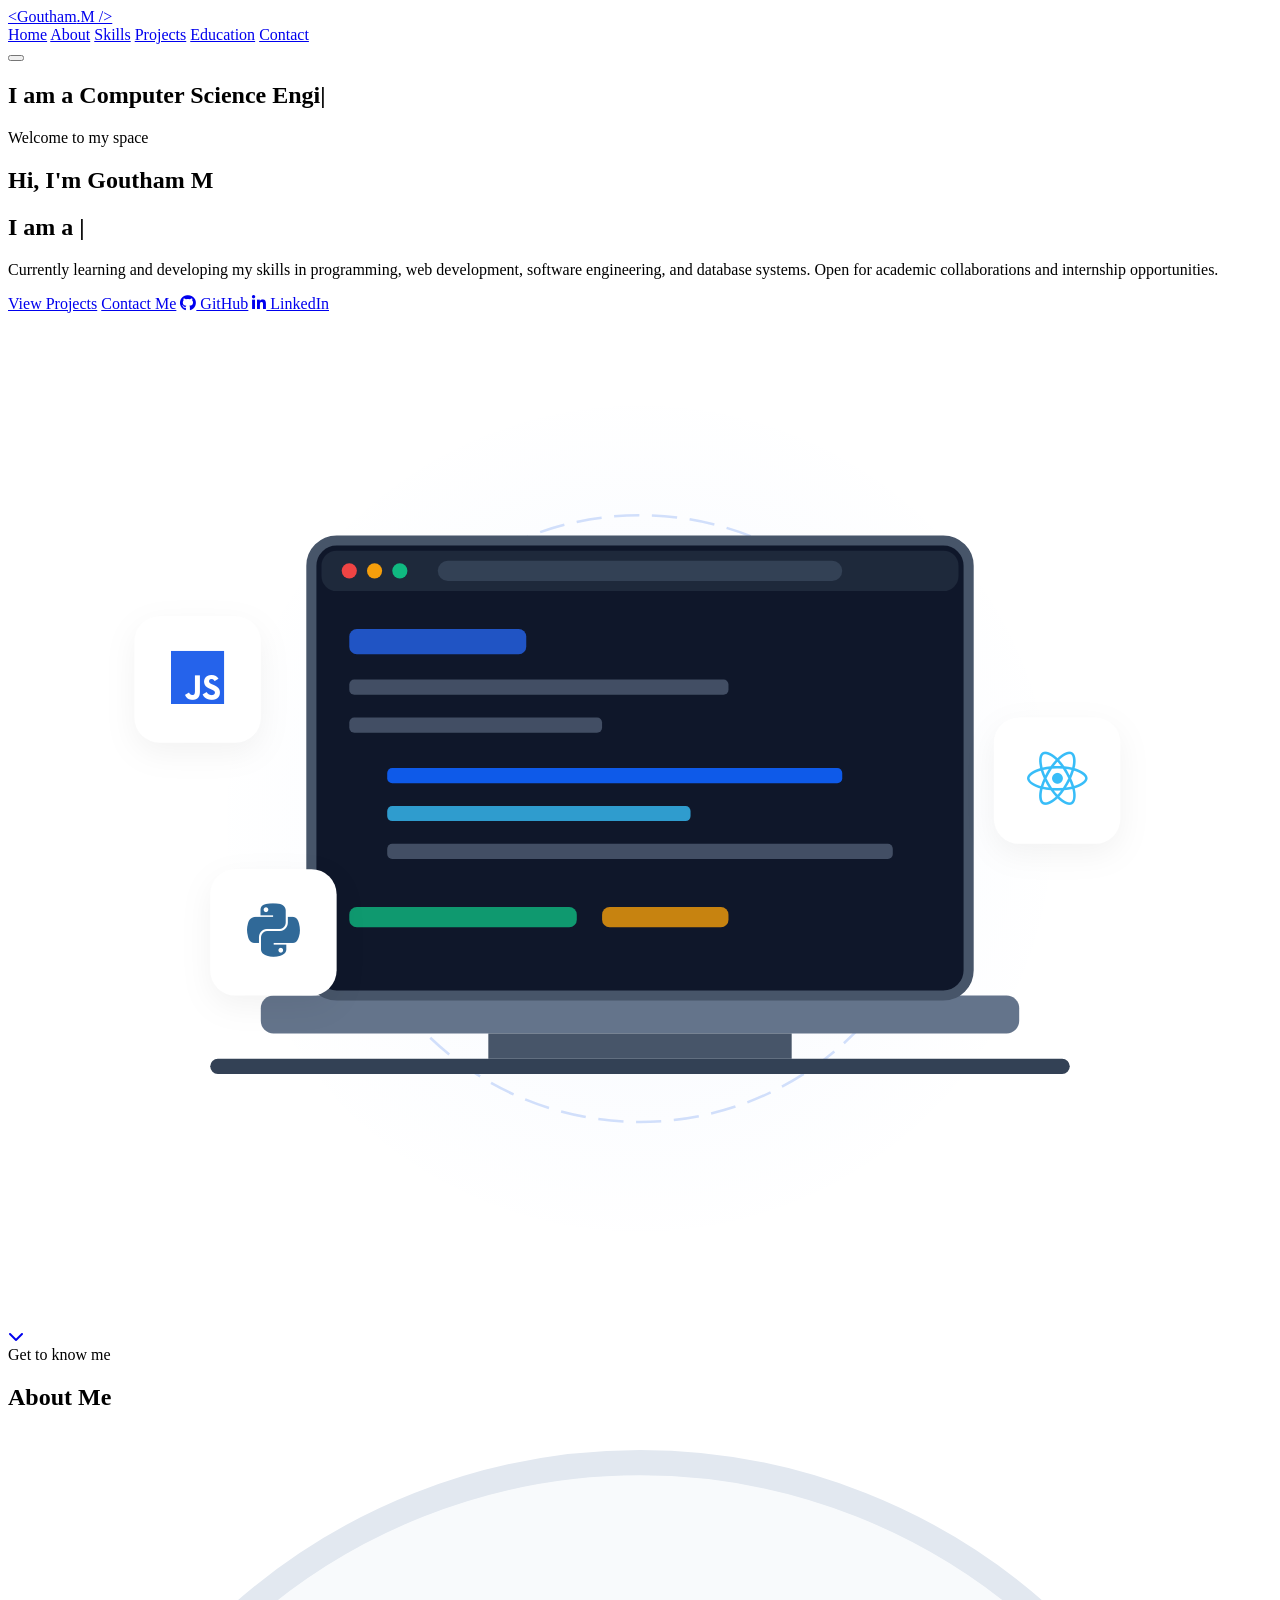
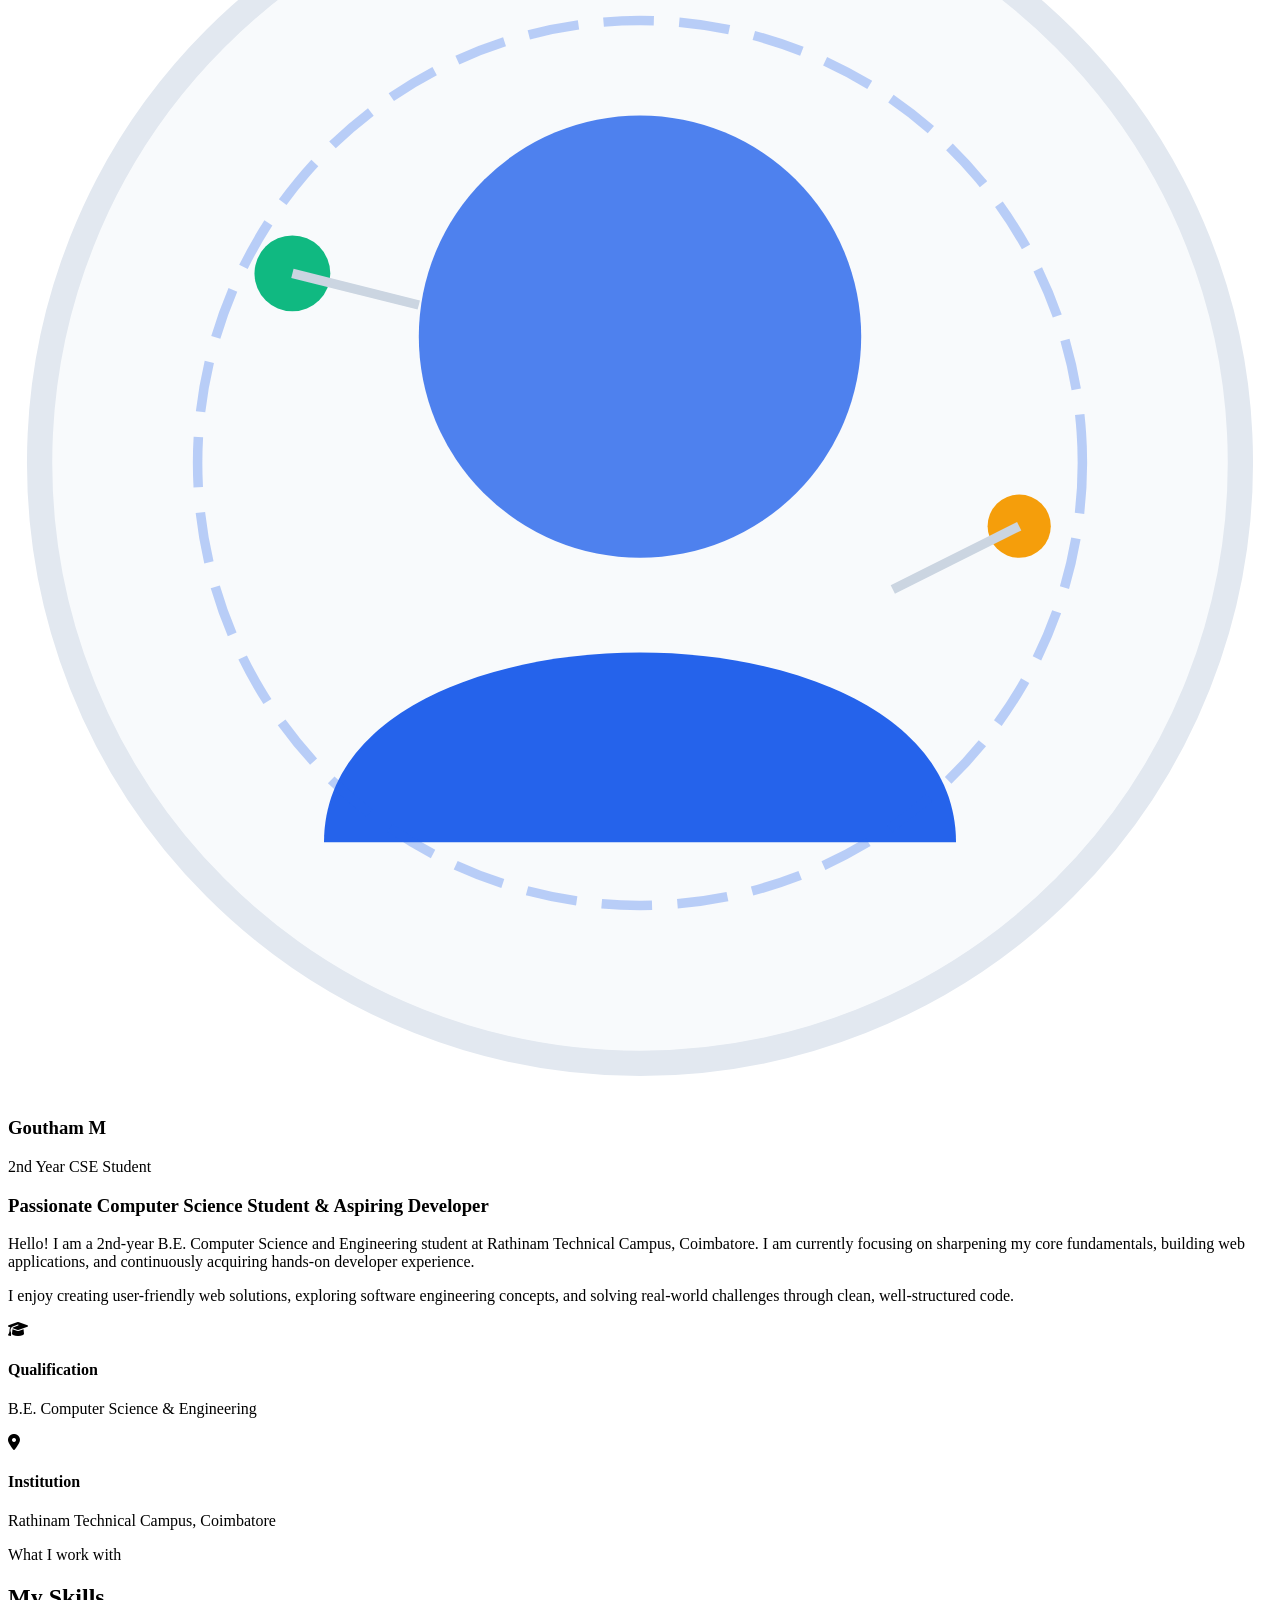
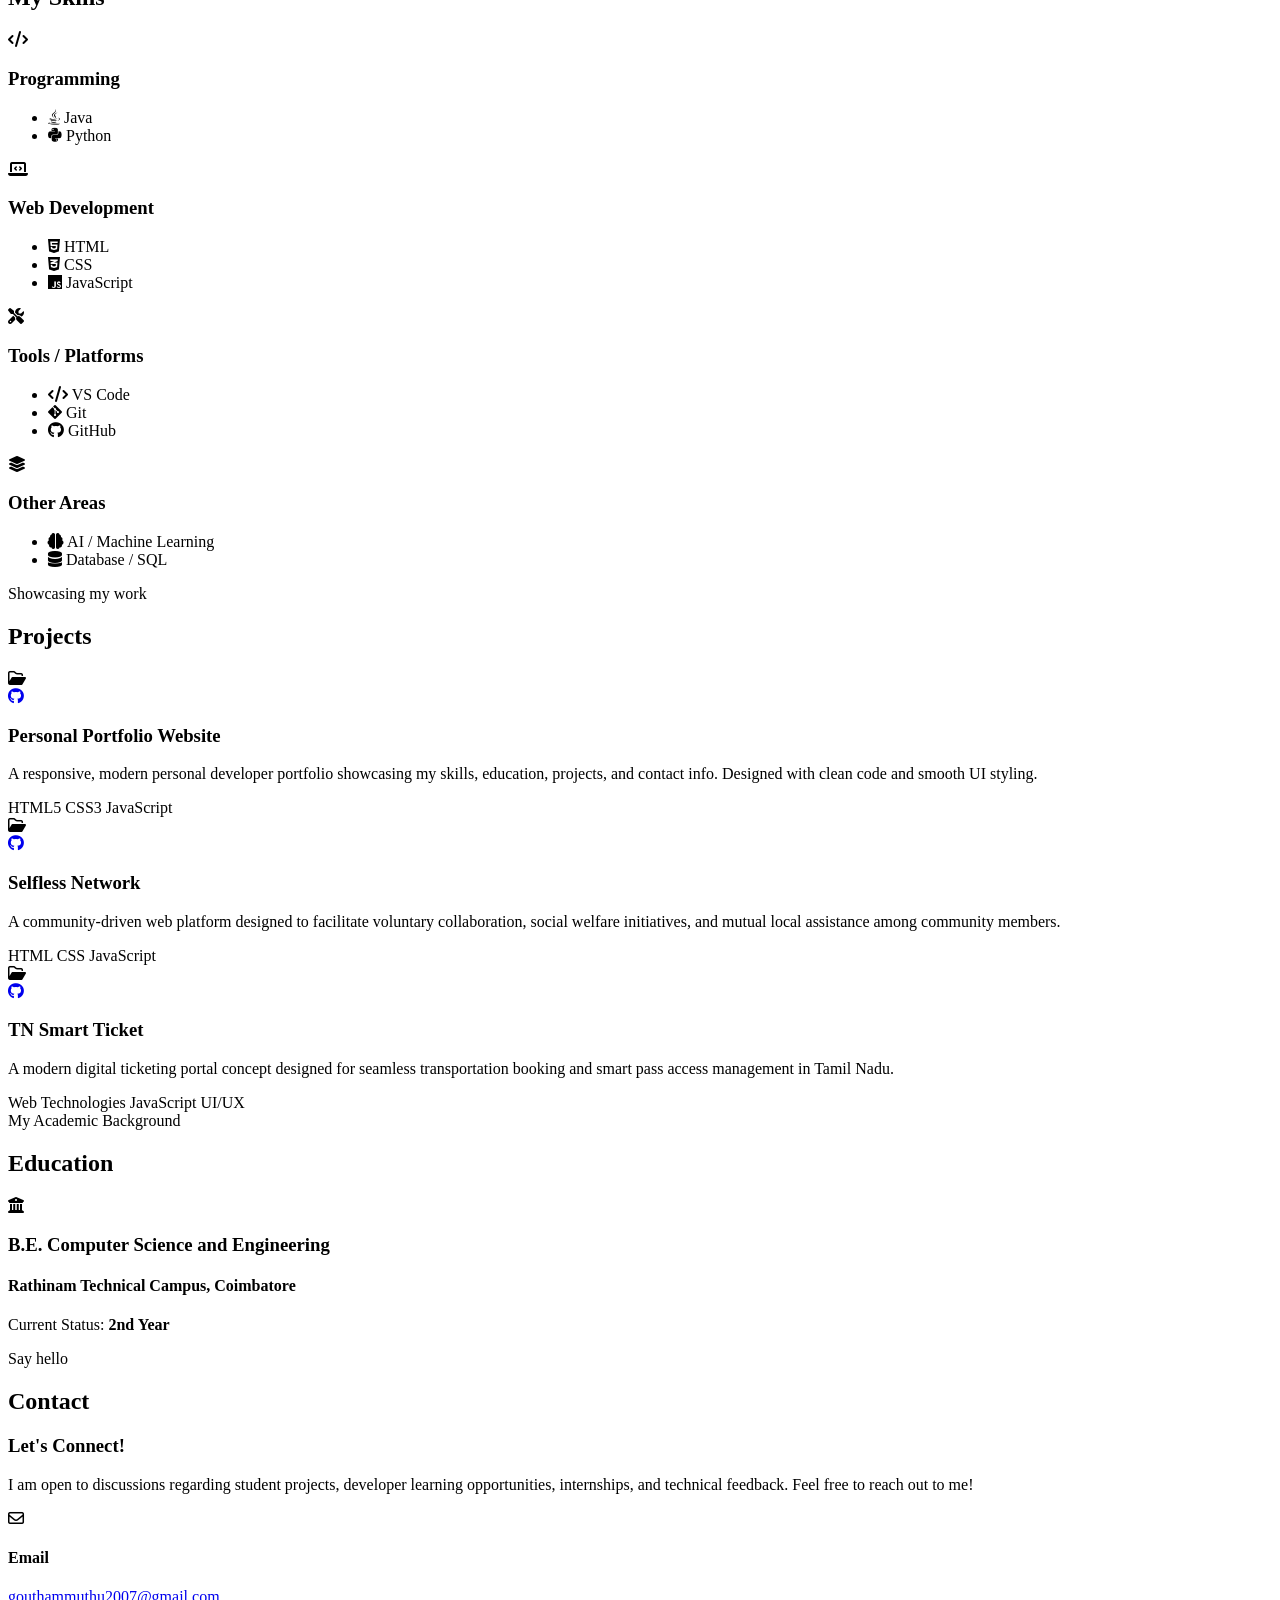
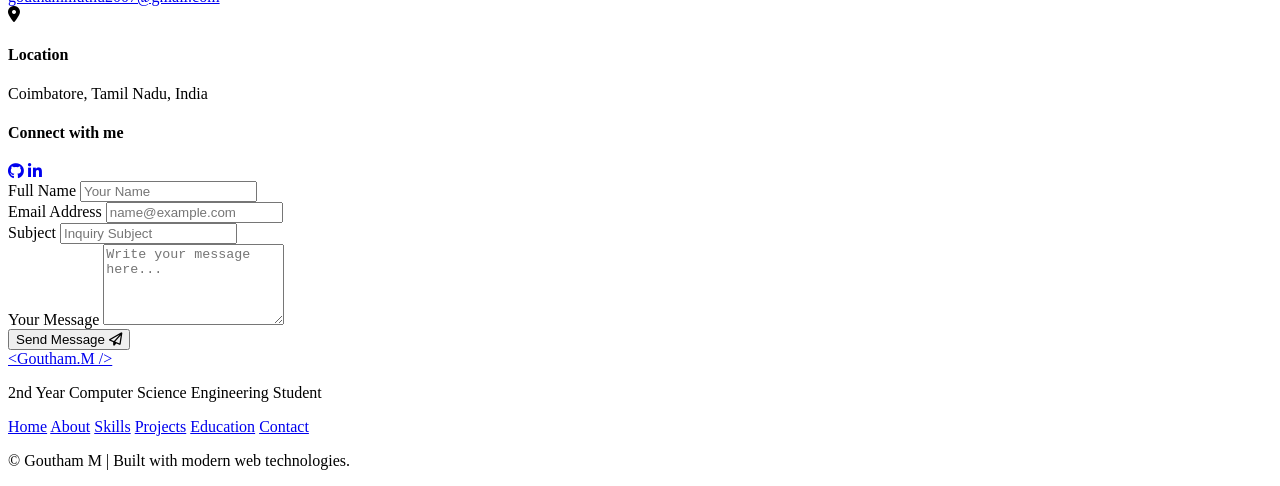
==== commit 73a49ba8: "Add hero tagline with typewriter effect" ====
--- a/index.html
+++ b/index.html
@@ -38,6 +38,9 @@
         </div>
     </header>
 
+    <h2 class="hero-tagline">
+    I am a <span class="typewriter" id="typewriter" data-words='["Computer Science Engineering Student", "2nd Year CSE Student", "Aspiring Developer", "Tech Enthusiast"]'></span><span class="cursor">|</span>
+</h2>
     <!-- Main Content -->
     <main>
         <!-- Hero Section -->
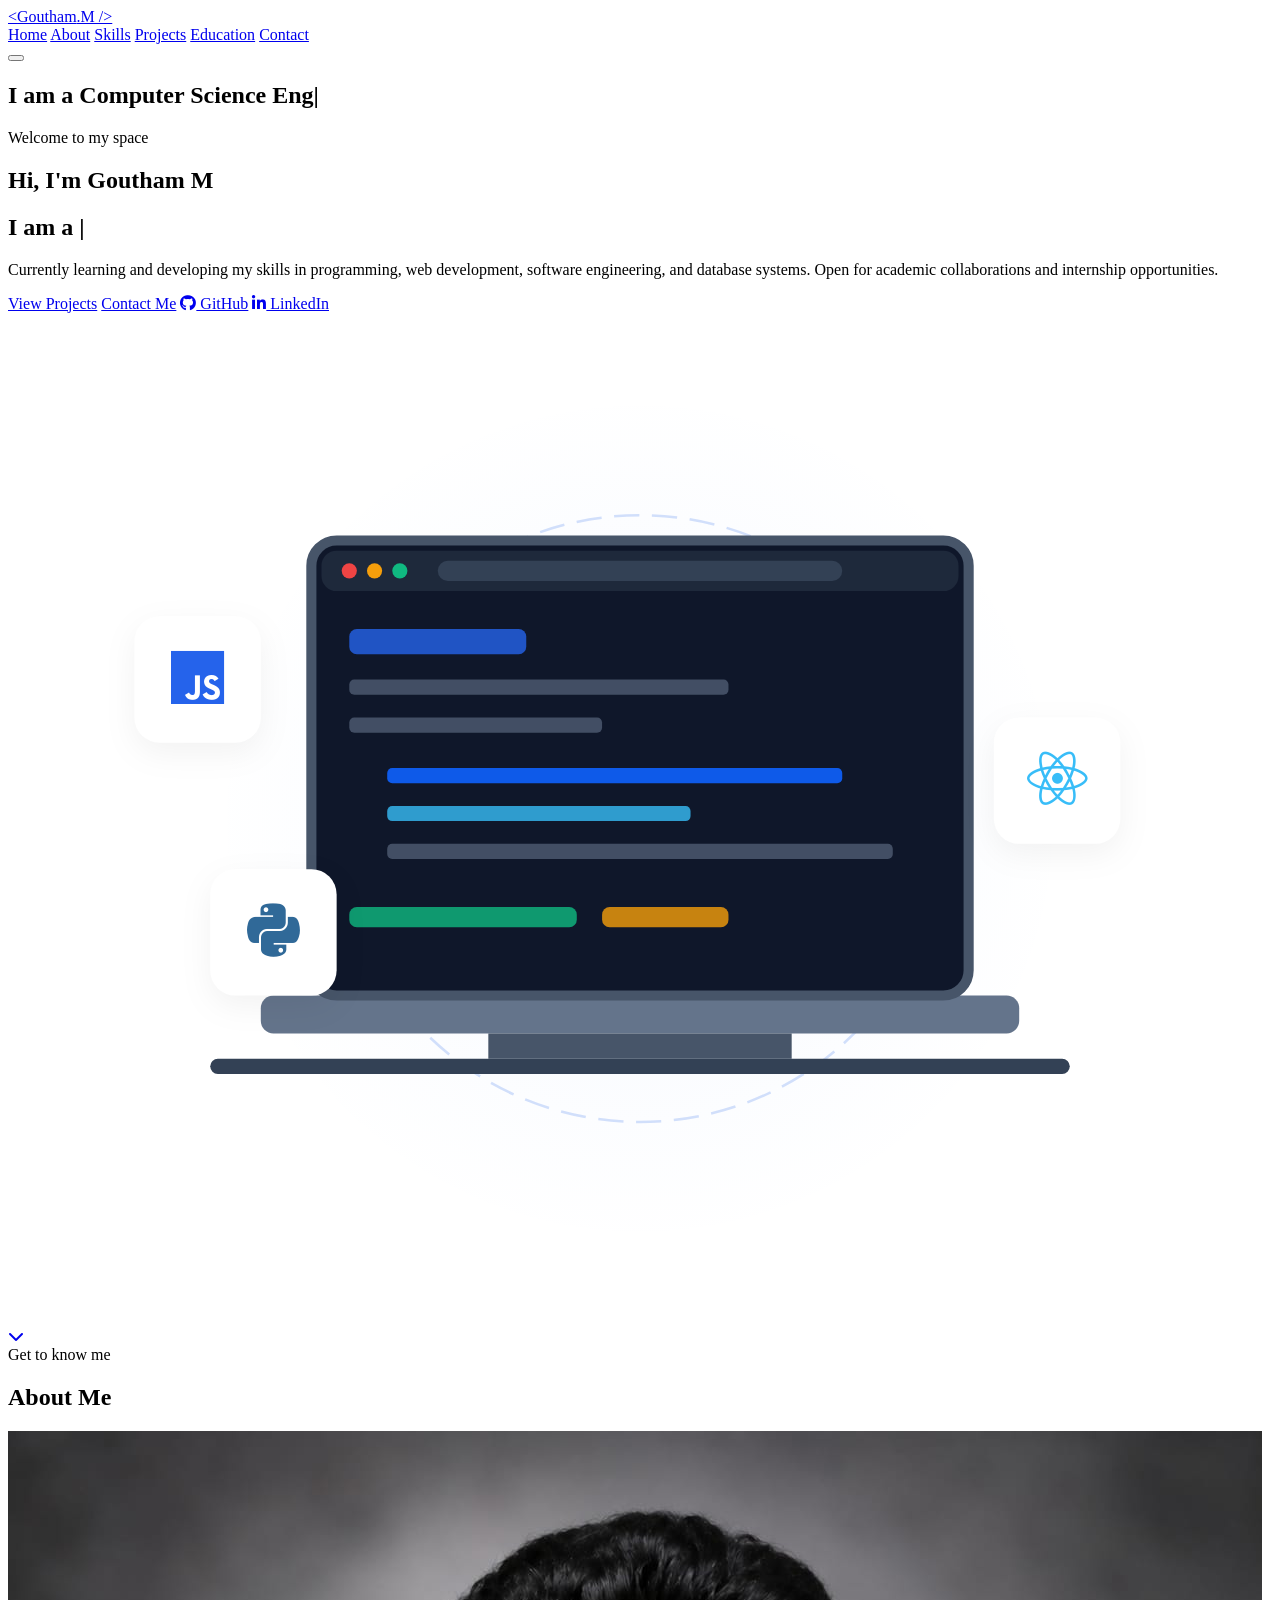
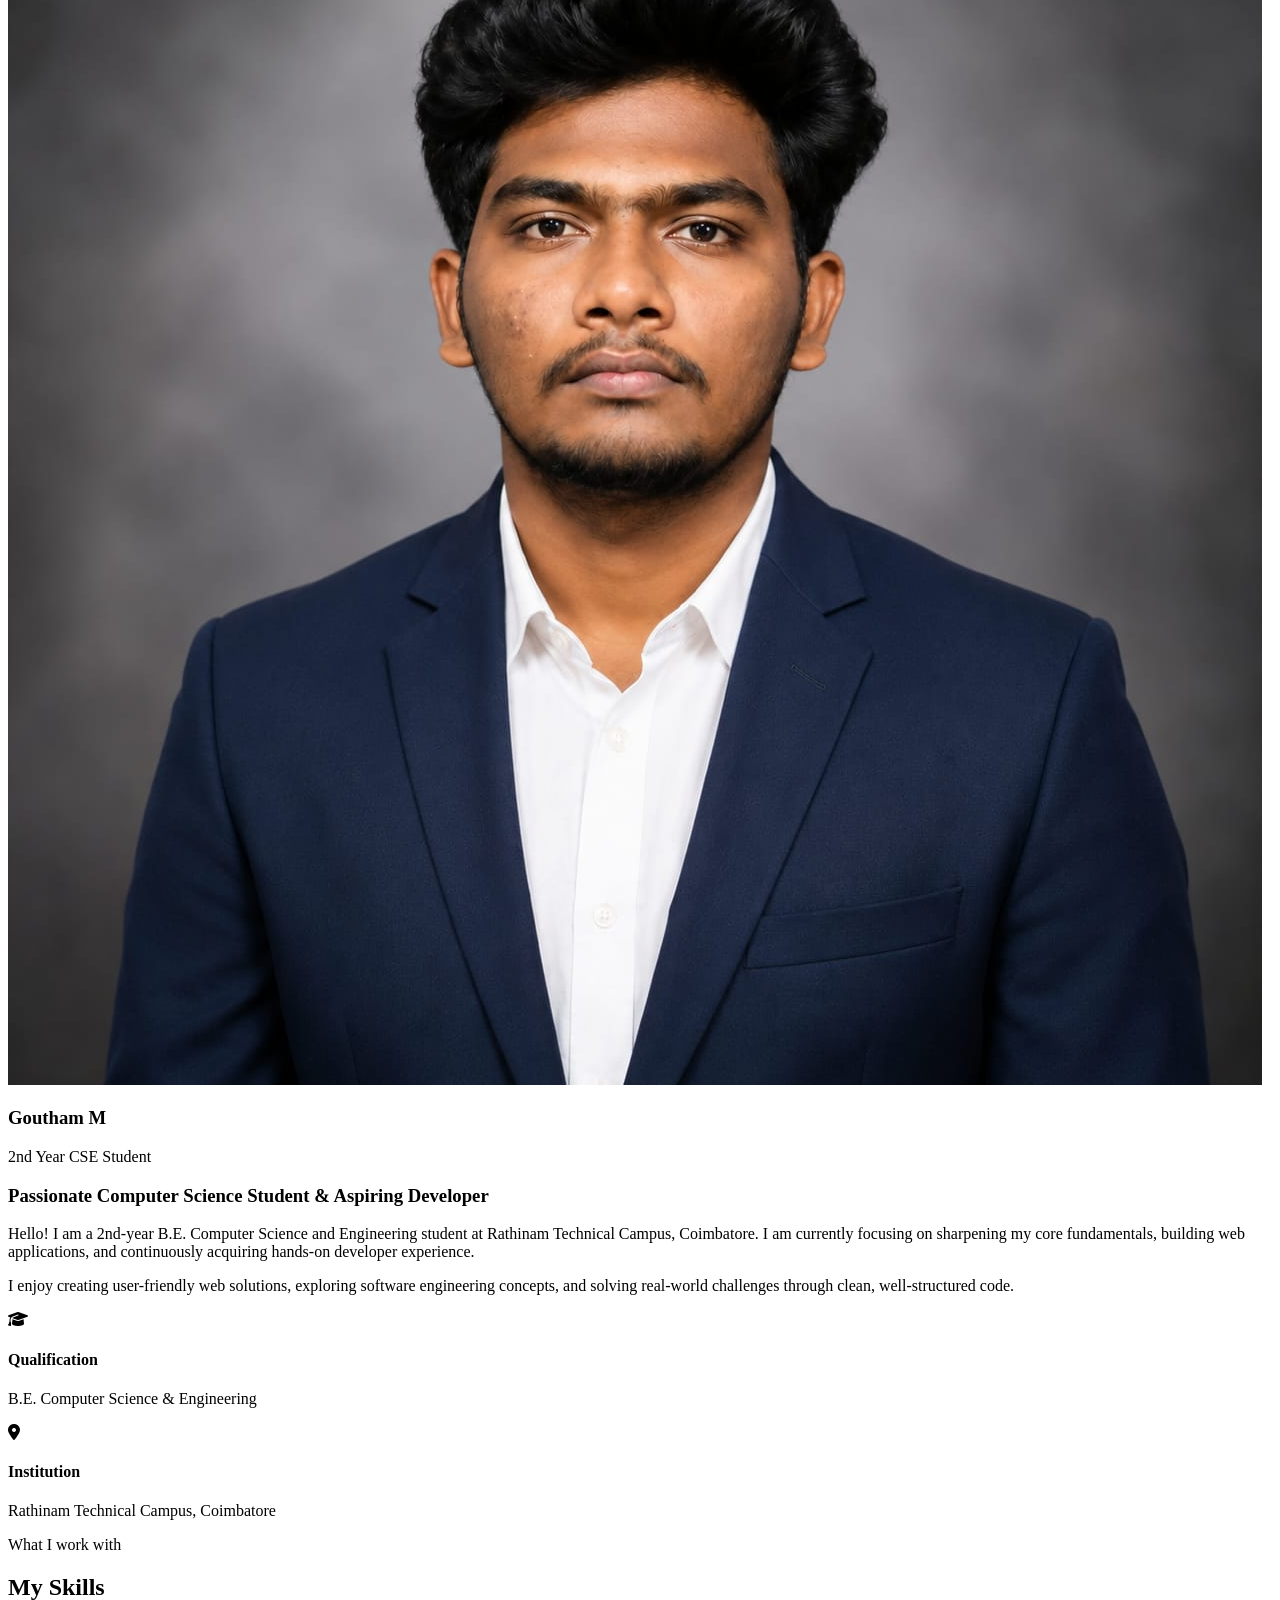
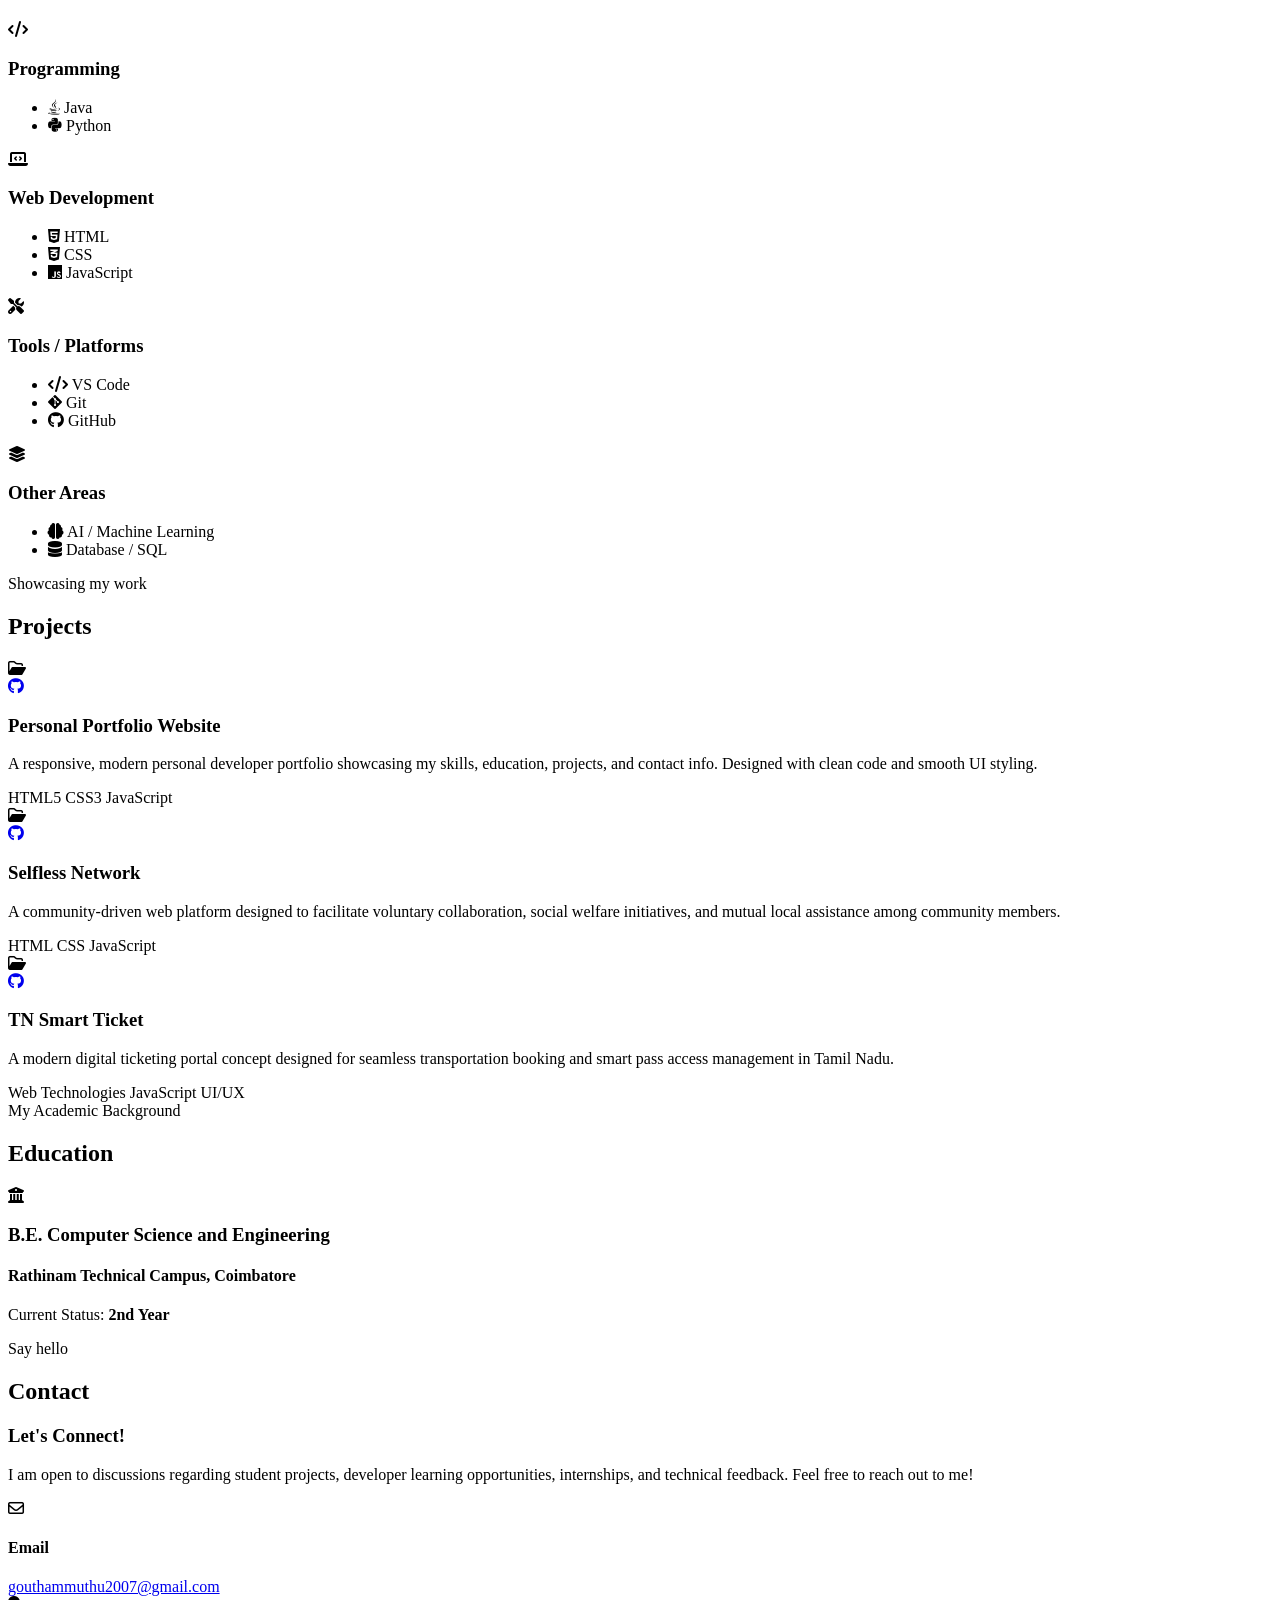
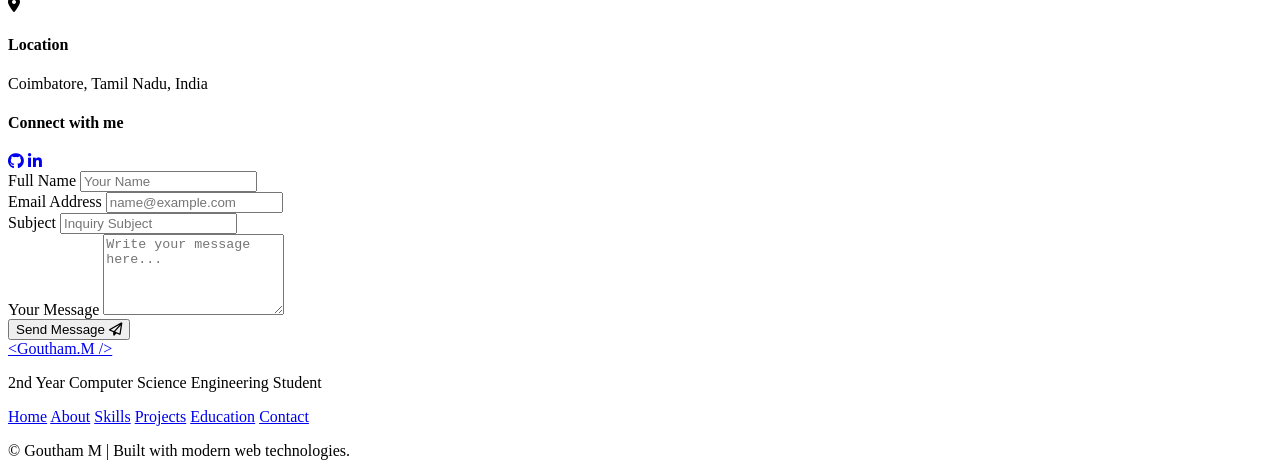
==== commit 69941161: "update profile photo" ====
--- a/index.html
+++ b/index.html
@@ -147,16 +147,7 @@
                     <div class="about-image-wrapper">
                         <div class="about-card-shadow"></div>
                         <div class="about-card">
-                            <svg viewBox="0 0 200 200" class="about-avatar-svg">
-                                <circle cx="100" cy="100" r="95" fill="#f8fafc" stroke="#e2e8f0" stroke-width="4" />
-                                <circle cx="100" cy="80" r="35" fill="#2563eb" opacity="0.8" />
-                                <path d="M50 160 C 50 120, 150 120, 150 160" fill="#2563eb" />
-                                <circle cx="100" cy="100" r="70" fill="none" stroke="#2563eb" stroke-dasharray="8 4" stroke-width="1.5" opacity="0.3" class="spin-slow" />
-                                <circle cx="45" cy="70" r="6" fill="#10b981" />
-                                <circle cx="160" cy="110" r="5" fill="#f59e0b" />
-                                <line x1="45" y1="70" x2="65" y2="75" stroke="#cbd5e1" stroke-width="1.5" />
-                                <line x1="160" y1="110" x2="140" y2="120" stroke="#cbd5e1" stroke-width="1.5" />
-                            </svg>
+                            <img src="blazer photo 3.jpeg" alt="Goutham M" class="about-avatar-img">
                             <div class="about-card-info">
                                 <h3>Goutham M</h3>
                                 <p>2nd Year CSE Student</p>
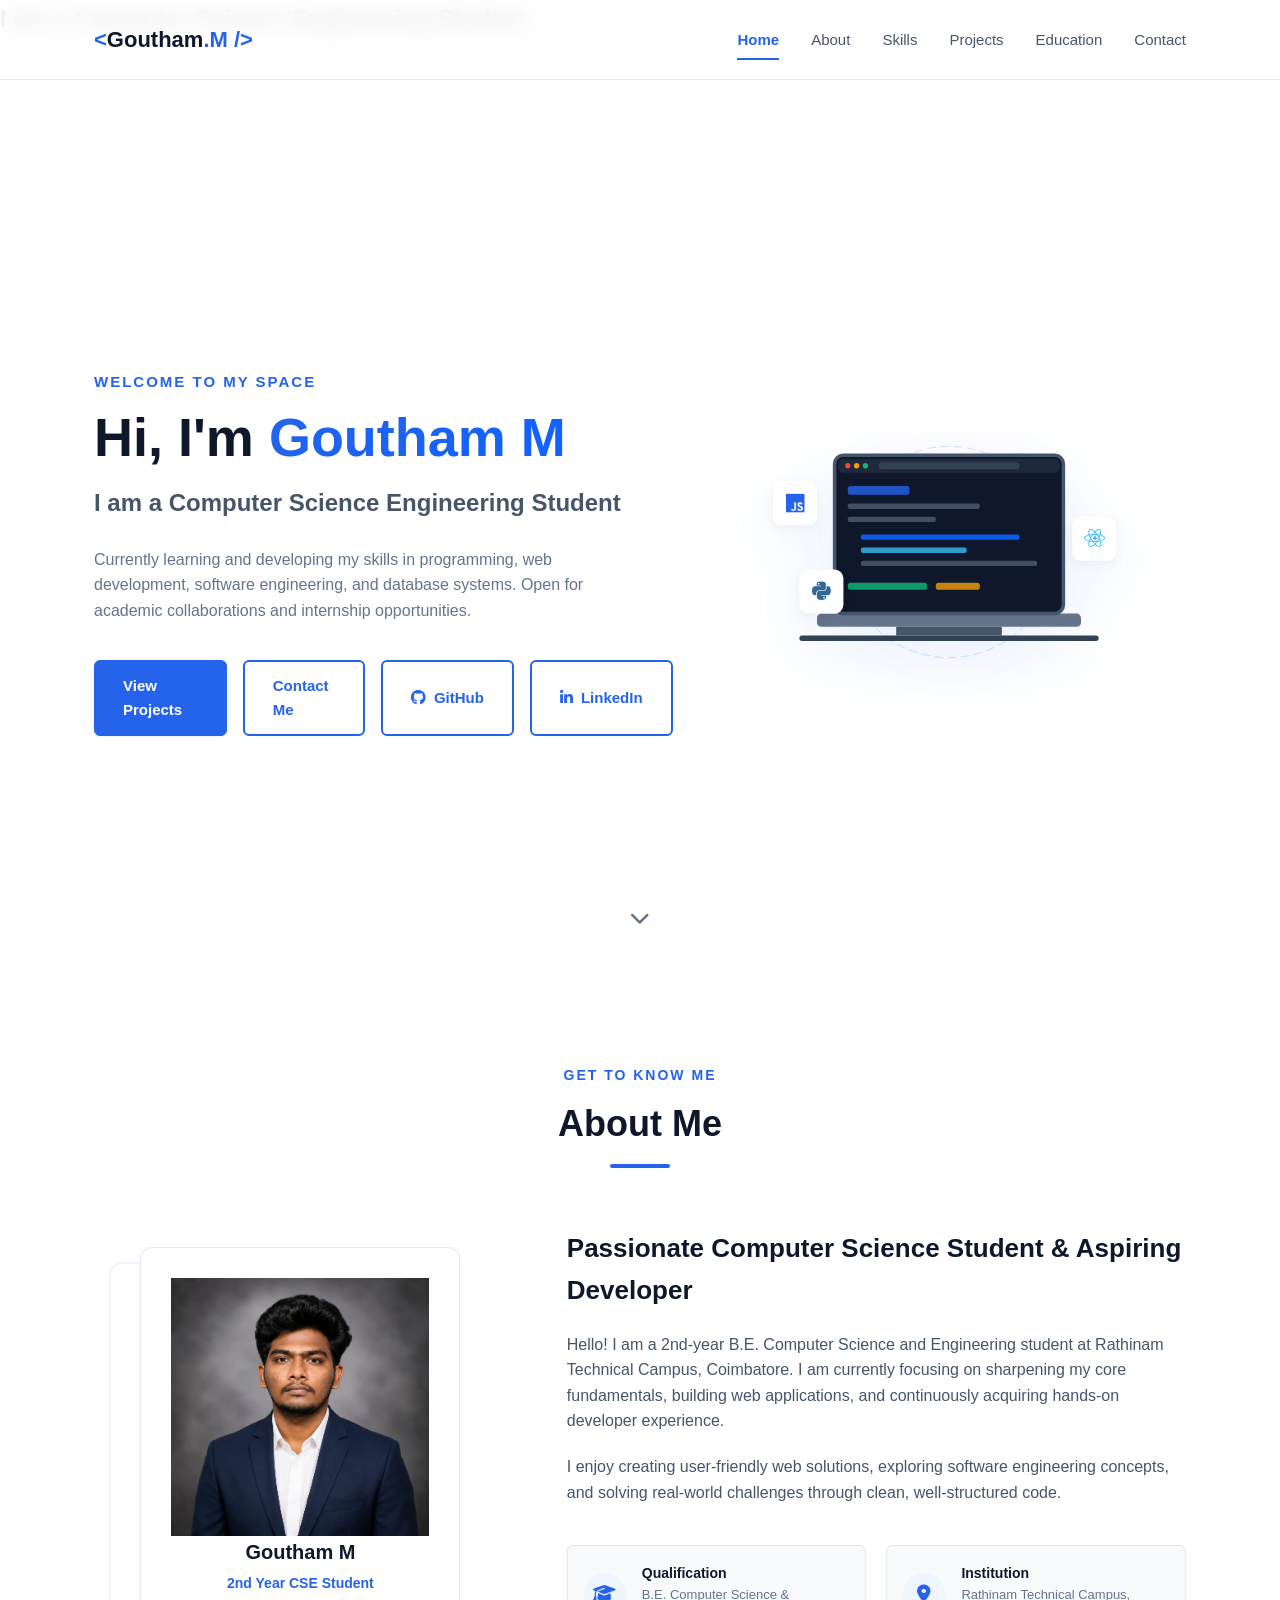
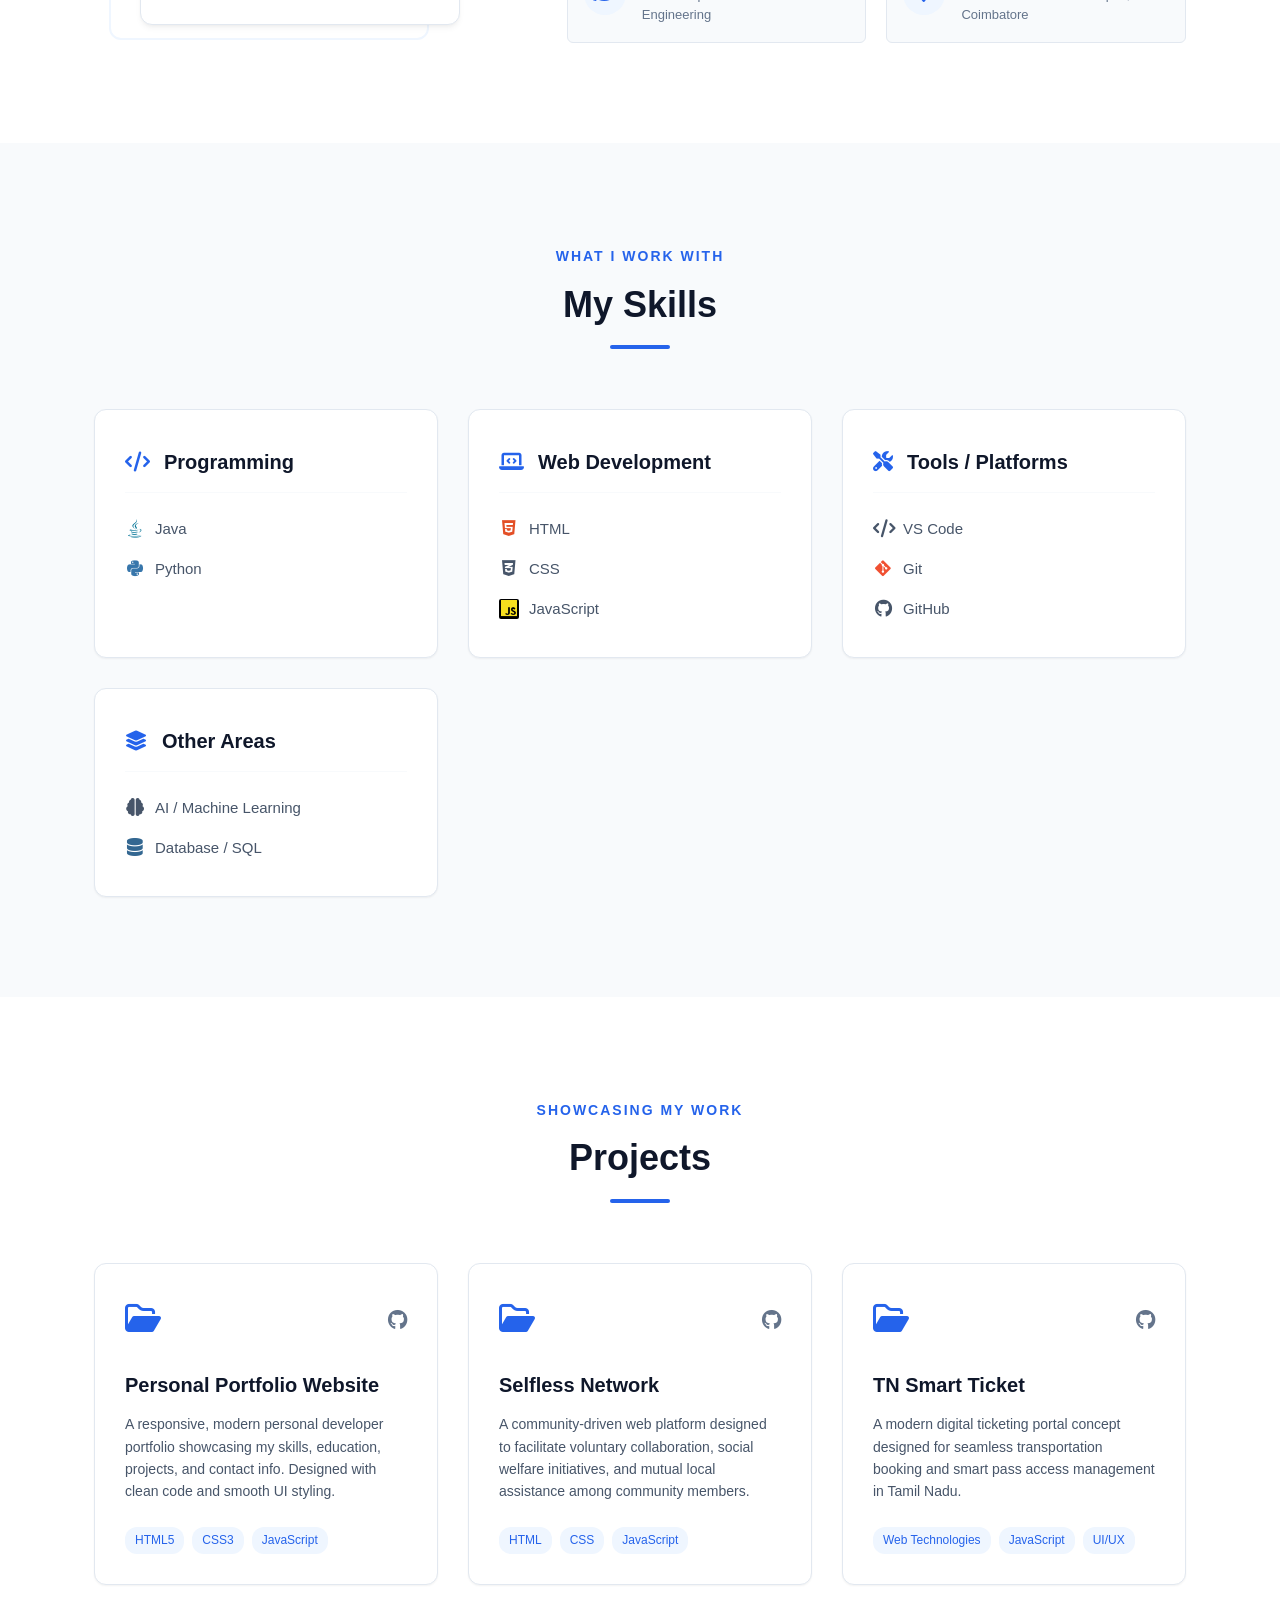
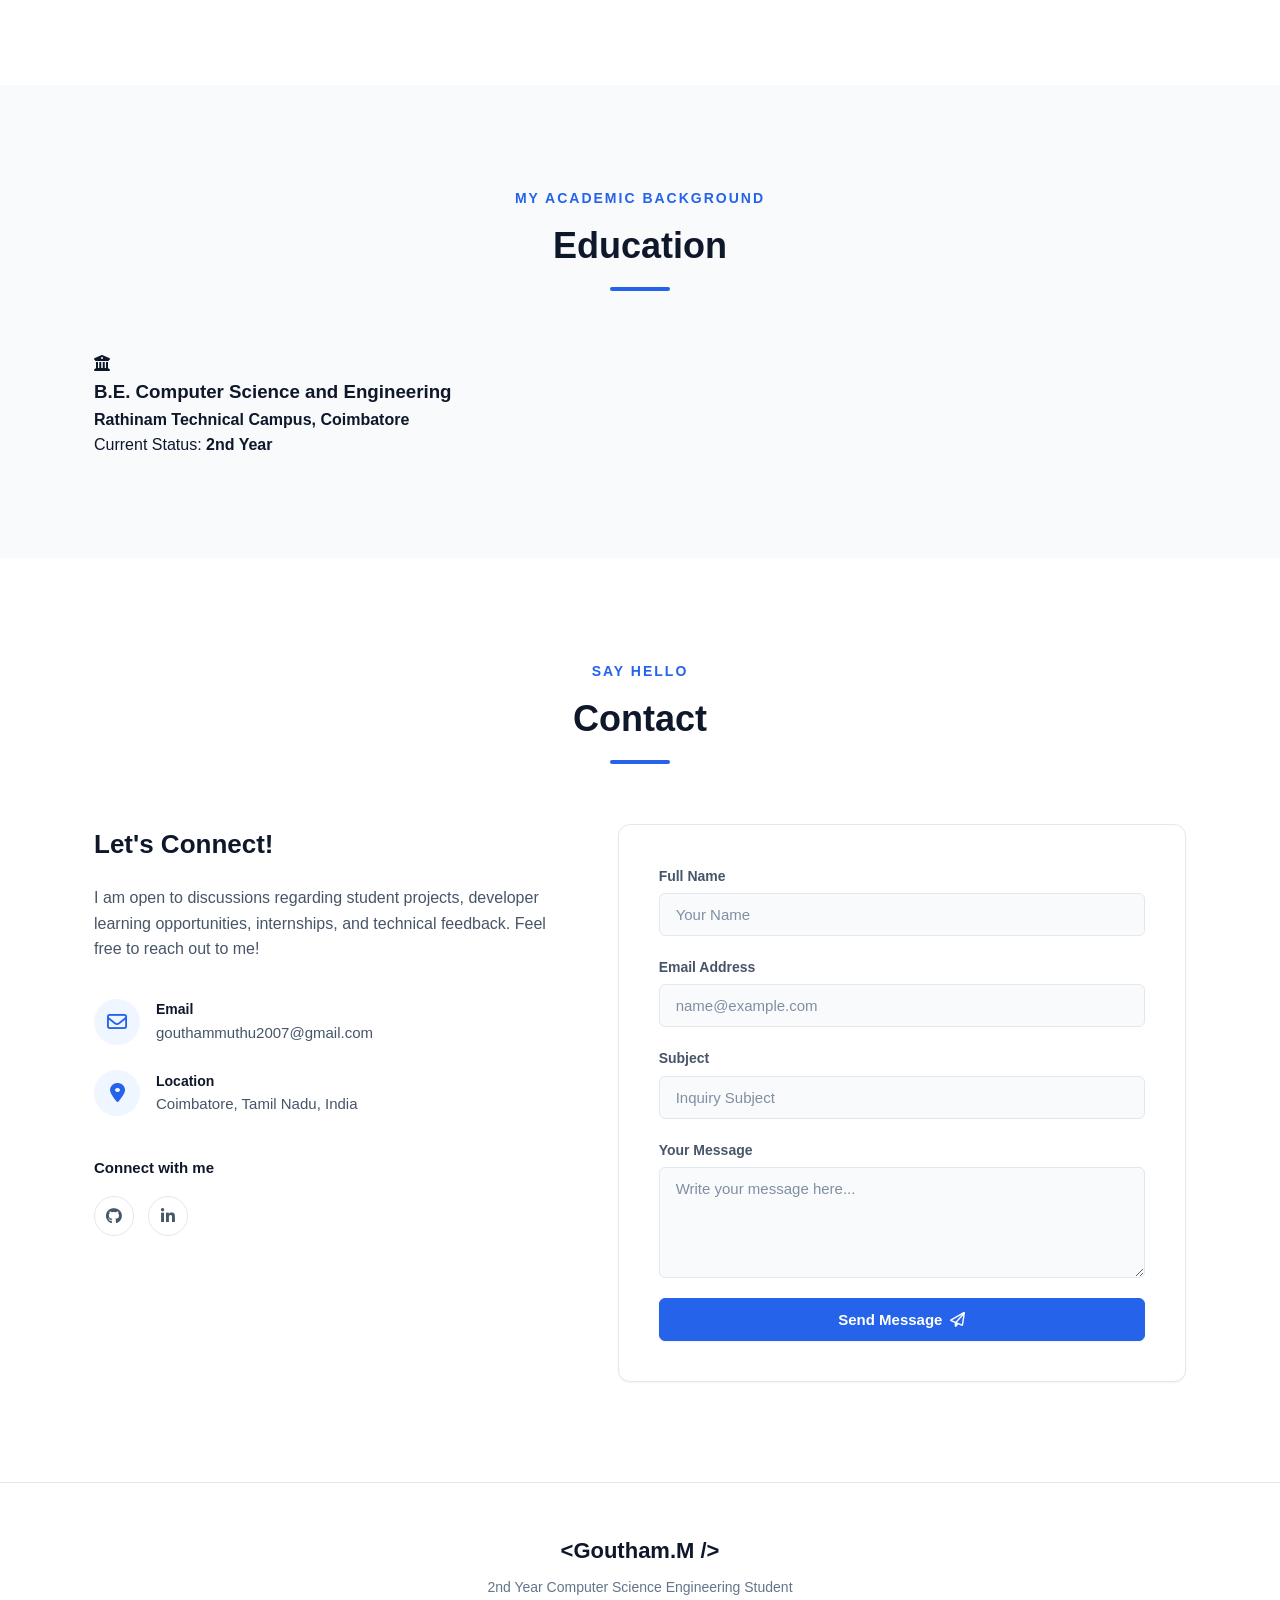
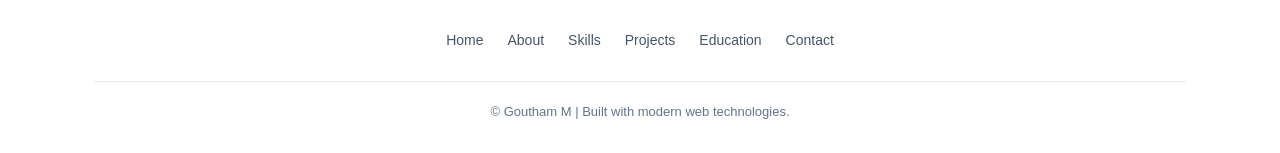
==== commit 1fc25878: "Update portfolio" ====
--- a/index.html
+++ b/index.html
@@ -39,7 +39,7 @@
     </header>
 
     <h2 class="hero-tagline">
-    I am a <span class="typewriter" id="typewriter" data-words='["Computer Science Engineering Student", "2nd Year CSE Student", "Aspiring Developer", "Tech Enthusiast"]'></span><span class="cursor">|</span>
+    I am a Computer Science Engineering Student
 </h2>
     <!-- Main Content -->
     <main>
@@ -50,7 +50,7 @@
                     <span class="hero-subtitle">Welcome to my space</span>
                     <h1 class="hero-title">Hi, I'm <span class="text-gradient">Goutham M</span></h1>
                     <h2 class="hero-tagline">
-                        I am a <span class="typewriter" id="typewriter" data-words='["Computer Science Engineering Student", "2nd Year CSE Student", "Aspiring Developer", "Tech Enthusiast"]'></span><span class="cursor">|</span>
+                        I am a Computer Science Engineering Student
                     </h2>
                     <p class="hero-description">
                         Currently learning and developing my skills in programming, web development, software engineering, and database systems. Open for academic collaborations and internship opportunities.
--- a/style.css
+++ b/style.css
@@ -0,0 +1,995 @@
+/* 
+   ==========================================================================
+   DESIGN SYSTEM & CUSTOM PROPERTIES (Blue & White Professional Theme)
+   ==========================================================================
+*/
+:root {
+    /* Colors */
+    --color-bg-primary: #ffffff;
+    --color-bg-secondary: #f8fafc;
+    --color-bg-tertiary: #f1f5f9;
+    
+    --color-text-main: #0f172a;       /* slate-900 */
+    --color-text-muted: #475569;      /* slate-600 */
+    --color-text-light: #64748b;      /* slate-500 */
+    
+    --color-primary: #2563eb;         /* Royal blue */
+    --color-primary-dark: #1d4ed8;    /* Dark royal blue */
+    --color-primary-light: #eff6ff;   /* Soft ice-blue */
+    --color-accent: #0f62fe;          /* Cobalt blue */
+    
+    --color-border: #e2e8f0;          /* slate-200 */
+    --color-border-hover: #cbd5e1;    /* slate-300 */
+    
+    /* Fonts */
+    --font-heading: 'Outfit', -apple-system, BlinkMacSystemFont, "Segoe UI", Roboto, sans-serif;
+    --font-body: 'Inter', -apple-system, BlinkMacSystemFont, "Segoe UI", Roboto, sans-serif;
+    
+    /* Transitions */
+    --transition-fast: 0.2s cubic-bezier(0.4, 0, 0.2, 1);
+    --transition-normal: 0.3s cubic-bezier(0.4, 0, 0.2, 1);
+    --transition-slow: 0.5s cubic-bezier(0.4, 0, 0.2, 1);
+    
+    /* Shadows */
+    --shadow-sm: 0 1px 2px 0 rgba(0, 0, 0, 0.05);
+    --shadow-md: 0 4px 6px -1px rgba(0, 0, 0, 0.05), 0 2px 4px -2px rgba(0, 0, 0, 0.05);
+    --shadow-lg: 0 10px 15px -3px rgba(37, 99, 235, 0.04), 0 4px 6px -4px rgba(37, 99, 235, 0.04);
+    --shadow-xl: 0 20px 25px -5px rgba(37, 99, 235, 0.06), 0 8px 10px -6px rgba(37, 99, 235, 0.06);
+    
+    /* Layout */
+    --container-width: 1140px;
+    --border-radius-sm: 6px;
+    --border-radius-md: 12px;
+    --border-radius-lg: 20px;
+}
+/* 
+   ==========================================================================
+   BASE RESET
+   ==========================================================================
+*/
+* {
+    margin: 0;
+    padding: 0;
+    box-sizing: border-box;
+}
+html {
+    scroll-behavior: smooth;
+    scroll-padding-top: 80px; /* Offset for sticky navbar */
+}
+body {
+    background-color: var(--color-bg-primary);
+    color: var(--color-text-main);
+    font-family: var(--font-body);
+    font-size: 16px;
+    line-height: 1.6;
+    overflow-x: hidden;
+    -webkit-font-smoothing: antialiased;
+}
+a {
+    color: inherit;
+    text-decoration: none;
+    transition: var(--transition-fast);
+}
+button, input, textarea {
+    font-family: inherit;
+}
+img, svg {
+    max-width: 100%;
+    height: auto;
+    display: block;
+}
+/* 
+   ==========================================================================
+   REUSABLE UTILITIES & COMPONENTS
+   ==========================================================================
+*/
+.container {
+    width: 100%;
+    max-width: var(--container-width);
+    margin: 0 auto;
+    padding: 0 24px;
+}
+.section-padding {
+    padding: 100px 0;
+}
+.bg-light {
+    background-color: var(--color-bg-secondary);
+}
+.text-gradient {
+    background: linear-gradient(135deg, var(--color-primary), var(--color-accent));
+    -webkit-background-clip: text;
+    -webkit-text-fill-color: transparent;
+    background-clip: text;
+}
+/* Section Header */
+.section-header {
+    text-align: center;
+    margin-bottom: 60px;
+}
+.section-subtitle {
+    display: inline-block;
+    font-size: 14px;
+    font-weight: 600;
+    text-transform: uppercase;
+    letter-spacing: 2px;
+    color: var(--color-primary);
+    margin-bottom: 8px;
+}
+.section-title {
+    font-family: var(--font-heading);
+    font-size: 36px;
+    font-weight: 700;
+    color: var(--color-text-main);
+}
+.title-underline {
+    width: 60px;
+    height: 4px;
+    background-color: var(--color-primary);
+    margin: 12px auto 0;
+    border-radius: 2px;
+}
+/* Buttons */
+.btn {
+    display: inline-flex;
+    align-items: center;
+    justify-content: center;
+    gap: 8px;
+    padding: 12px 28px;
+    font-size: 15px;
+    font-weight: 600;
+    border-radius: var(--border-radius-sm);
+    cursor: pointer;
+    transition: var(--transition-normal);
+}
+.btn-primary {
+    background-color: var(--color-primary);
+    color: #ffffff;
+    border: 1px solid var(--color-primary);
+    box-shadow: var(--shadow-sm);
+}
+.btn-primary:hover {
+    background-color: var(--color-primary-dark);
+    border-color: var(--color-primary-dark);
+    transform: translateY(-2px);
+    box-shadow: var(--shadow-md);
+}
+.btn-secondary {
+    background-color: transparent;
+    color: var(--color-primary);
+    border: 2.5px solid var(--color-primary);
+}
+.btn-secondary:hover {
+    background-color: var(--color-primary-light);
+    transform: translateY(-2px);
+}
+.btn-block {
+    display: flex;
+    width: 100%;
+}
+/* 
+   ==========================================================================
+   NAVIGATION BAR
+   ==========================================================================
+*/
+.navbar {
+    position: fixed;
+    top: 0;
+    left: 0;
+    width: 100%;
+    height: 80px;
+    z-index: 1000;
+    background-color: rgba(255, 255, 255, 0.85);
+    backdrop-filter: blur(12px);
+    -webkit-backdrop-filter: blur(12px);
+    border-bottom: 1px solid var(--color-border);
+    transition: var(--transition-normal);
+}
+.navbar.scrolled {
+    height: 70px;
+    box-shadow: var(--shadow-sm);
+}
+.nav-container {
+    max-width: var(--container-width);
+    height: 100%;
+    margin: 0 auto;
+    padding: 0 24px;
+    display: flex;
+    align-items: center;
+    justify-content: space-between;
+}
+.logo {
+    font-family: var(--font-heading);
+    font-size: 22px;
+    font-weight: 700;
+    color: var(--color-text-main);
+    display: flex;
+    align-items: center;
+}
+.logo-accent {
+    color: var(--color-primary);
+}
+.nav-menu {
+    display: flex;
+    align-items: center;
+    gap: 32px;
+}
+.nav-link {
+    font-size: 15px;
+    font-weight: 500;
+    color: var(--color-text-muted);
+    position: relative;
+    padding: 8px 0;
+}
+.nav-link:hover {
+    color: var(--color-primary);
+}
+.nav-link::after {
+    content: '';
+    position: absolute;
+    bottom: 0;
+    left: 0;
+    width: 0;
+    height: 2px;
+    background-color: var(--color-primary);
+    transition: var(--transition-normal);
+}
+.nav-link:hover::after,
+.nav-link.active::after {
+    width: 100%;
+}
+.nav-link.active {
+    color: var(--color-primary);
+    font-weight: 600;
+}
+/* Mobile Toggle Hamburger */
+.nav-toggle {
+    display: none;
+    flex-direction: column;
+    justify-content: space-between;
+    width: 24px;
+    height: 18px;
+    background: transparent;
+    border: none;
+    cursor: pointer;
+    z-index: 1001;
+}
+.nav-toggle .bar {
+    width: 100%;
+    height: 2px;
+    background-color: var(--color-text-main);
+    transition: var(--transition-normal);
+}
+/* 
+   ==========================================================================
+   HERO SECTION
+   ==========================================================================
+*/
+.hero-section {
+    position: relative;
+    min-height: 100vh;
+    display: flex;
+    align-items: center;
+    padding-top: 80px;
+    background-color: var(--color-bg-primary);
+    overflow: hidden;
+}
+.hero-container {
+    max-width: var(--container-width);
+    width: 100%;
+    margin: 0 auto;
+    padding: 0 24px;
+    display: grid;
+    grid-template-columns: 1.1fr 0.9fr;
+    align-items: center;
+    gap: 40px;
+}
+.hero-content {
+    z-index: 2;
+}
+.hero-subtitle {
+    display: inline-block;
+    color: var(--color-primary);
+    font-weight: 600;
+    font-size: 15px;
+    text-transform: uppercase;
+    letter-spacing: 2px;
+    margin-bottom: 12px;
+}
+.hero-title {
+    font-family: var(--font-heading);
+    font-size: 54px;
+    font-weight: 800;
+    line-height: 1.15;
+    margin-bottom: 16px;
+    color: var(--color-text-main);
+}
+.hero-tagline {
+    font-family: var(--font-heading);
+    font-size: 24px;
+    font-weight: 600;
+    color: var(--color-text-muted);
+    margin-bottom: 24px;
+    min-height: 36px;
+    display: flex;
+    align-items: center;
+}
+.hero-description {
+    font-size: 16px;
+    color: var(--color-text-light);
+    max-width: 520px;
+    margin-bottom: 36px;
+}
+.hero-cta {
+    display: flex;
+    gap: 16px;
+}
+.hero-graphic {
+    display: flex;
+    justify-content: center;
+    align-items: center;
+    z-index: 2;
+}
+.graphic-wrapper {
+    position: relative;
+    width: 100%;
+    max-width: 440px;
+}
+/* Animations for floating SVG elements */
+.hero-svg {
+    width: 100%;
+    filter: drop-shadow(0 20px 30px rgba(37, 99, 235, 0.08));
+}
+.spin-slow {
+    animation: spin 30s linear infinite;
+    transform-origin: center;
+}
+.float-animation-1 {
+    animation: float 4s ease-in-out infinite;
+}
+.float-animation-2 {
+    animation: float 4.5s ease-in-out infinite alternate;
+}
+.float-animation-3 {
+    animation: float 5s ease-in-out infinite 0.5s;
+}
+/* Scroll down indicator */
+.scroll-down {
+    position: absolute;
+    bottom: 30px;
+    left: 50%;
+    transform: translateX(-50%);
+    z-index: 10;
+    text-align: center;
+}
+.scroll-down i {
+    font-size: 20px;
+    color: var(--color-text-light);
+    cursor: pointer;
+    transition: var(--transition-fast);
+}
+.scroll-down i:hover {
+    color: var(--color-primary);
+}
+/* 
+   ==========================================================================
+   ABOUT ME SECTION
+   ==========================================================================
+*/
+.about-grid {
+    display: grid;
+    grid-template-columns: 0.8fr 1.2fr;
+    gap: 60px;
+    align-items: center;
+}
+.about-image-wrapper {
+    position: relative;
+    display: flex;
+    justify-content: center;
+}
+.about-card {
+    position: relative;
+    background-color: var(--color-bg-primary);
+    border: 1px solid var(--color-border);
+    border-radius: var(--border-radius-md);
+    padding: 30px;
+    z-index: 2;
+    text-align: center;
+    width: 100%;
+    max-width: 320px;
+    box-shadow: var(--shadow-md);
+    transition: var(--transition-normal);
+}
+.about-card:hover {
+    transform: translateY(-5px);
+    box-shadow: var(--shadow-xl);
+    border-color: var(--color-primary);
+}
+.about-avatar-svg {
+    width: 160px;
+    margin: 0 auto 20px;
+}
+.about-card-info h3 {
+    font-family: var(--font-heading);
+    font-size: 20px;
+    font-weight: 700;
+    color: var(--color-text-main);
+    margin-bottom: 4px;
+}
+.about-card-info p {
+    font-size: 14px;
+    color: var(--color-primary);
+    font-weight: 600;
+}
+.about-card-shadow {
+    position: absolute;
+    top: 15px;
+    left: 15px;
+    width: 100%;
+    height: 100%;
+    border: 2px solid var(--color-primary-light);
+    border-radius: var(--border-radius-md);
+    z-index: 1;
+    max-width: 320px;
+}
+.about-details {
+    display: flex;
+    flex-direction: column;
+}
+.about-heading {
+    font-family: var(--font-heading);
+    font-size: 26px;
+    font-weight: 700;
+    color: var(--color-text-main);
+    margin-bottom: 20px;
+}
+.about-text {
+    font-size: 16px;
+    color: var(--color-text-muted);
+    margin-bottom: 20px;
+}
+.info-badges-grid {
+    display: grid;
+    grid-template-columns: repeat(auto-fit, minmax(180px, 1fr));
+    gap: 20px;
+    margin-top: 20px;
+}
+.info-badge {
+    display: flex;
+    align-items: center;
+    gap: 16px;
+    padding: 16px;
+    background-color: var(--color-bg-secondary);
+    border: 1px solid var(--color-border);
+    border-radius: var(--border-radius-sm);
+    transition: var(--transition-normal);
+}
+.info-badge:hover {
+    background-color: var(--color-bg-primary);
+    border-color: var(--color-primary);
+    box-shadow: var(--shadow-sm);
+}
+.badge-icon {
+    display: flex;
+    align-items: center;
+    justify-content: center;
+    width: 42px;
+    height: 42px;
+    border-radius: 50%;
+    background-color: var(--color-primary-light);
+    color: var(--color-primary);
+    font-size: 18px;
+    flex-shrink: 0;
+}
+.badge-text h4 {
+    font-family: var(--font-heading);
+    font-size: 14px;
+    font-weight: 700;
+    color: var(--color-text-main);
+}
+.badge-text p {
+    font-size: 13px;
+    color: var(--color-text-light);
+}
+/* 
+   ==========================================================================
+   SKILLS SECTION
+   ==========================================================================
+*/
+.skills-grid {
+    display: grid;
+    grid-template-columns: repeat(3, 1fr);
+    gap: 30px;
+}
+.skill-category-card {
+    background-color: var(--color-bg-primary);
+    border: 1px solid var(--color-border);
+    border-radius: var(--border-radius-md);
+    padding: 36px 30px;
+    box-shadow: var(--shadow-sm);
+    transition: var(--transition-normal);
+}
+.skill-category-card:hover {
+    transform: translateY(-5px);
+    box-shadow: var(--shadow-lg);
+    border-color: var(--color-primary);
+}
+.category-header {
+    display: flex;
+    align-items: center;
+    gap: 14px;
+    margin-bottom: 24px;
+    padding-bottom: 14px;
+    border-bottom: 1px solid var(--color-bg-secondary);
+}
+.category-icon {
+    font-size: 20px;
+    color: var(--color-primary);
+}
+.category-header h3 {
+    font-family: var(--font-heading);
+    font-size: 20px;
+    font-weight: 700;
+    color: var(--color-text-main);
+}
+.skills-list {
+    list-style: none;
+    display: flex;
+    flex-direction: column;
+    gap: 16px;
+}
+.skill-item {
+    display: flex;
+    flex-direction: column;
+}
+.skill-info {
+    display: flex;
+    align-items: center;
+}
+.skill-name {
+    font-size: 15px;
+    font-weight: 500;
+    color: var(--color-text-muted);
+    display: flex;
+    align-items: center;
+    gap: 10px;
+    transition: var(--transition-fast);
+}
+.skill-logo {
+    font-size: 18px;
+    width: 20px;
+    text-align: center;
+}
+/* Individual skill logo colors */
+.python-color { color: #3776ab; }
+.js-color { color: #f7df1e; background-color: #000; padding: 1px; border-radius: 2px; }
+.cpp-color { color: #00599c; }
+.java-color { color: #007396; }
+.html-color { color: #e34f26; }
+.react-color { color: #61dafb; }
+.node-color { color: #339933; }
+.bootstrap-color { color: #7952b3; }
+.sql-color { color: #336791; }
+.mongo-color { color: #47a248; }
+.git-color { color: #f05032; }
+.linux-color { color: #000000; }
+.skill-category-card:hover .skill-name {
+    color: var(--color-text-main);
+}
+/* 
+   ==========================================================================
+   PROJECTS SECTION
+   ==========================================================================
+*/
+.projects-grid {
+    display: grid;
+    grid-template-columns: repeat(3, 1fr);
+    gap: 30px;
+}
+.project-card {
+    background-color: var(--color-bg-primary);
+    border: 1px solid var(--color-border);
+    border-radius: var(--border-radius-md);
+    padding: 30px;
+    box-shadow: var(--shadow-sm);
+    display: flex;
+    flex-direction: column;
+    justify-content: space-between;
+    transition: var(--transition-normal);
+}
+.project-card:hover {
+    transform: translateY(-5px);
+    box-shadow: var(--shadow-lg);
+    border-color: var(--color-primary);
+}
+.project-header {
+    display: flex;
+    justify-content: space-between;
+    align-items: center;
+    margin-bottom: 24px;
+}
+.project-folder-icon {
+    font-size: 32px;
+    color: var(--color-primary);
+}
+.project-links {
+    display: flex;
+    gap: 16px;
+}
+.project-links a {
+    font-size: 20px;
+    color: var(--color-text-light);
+}
+.project-links a:hover {
+    color: var(--color-primary);
+}
+.project-body {
+    margin-bottom: 24px;
+}
+.project-title {
+    font-family: var(--font-heading);
+    font-size: 20px;
+    font-weight: 700;
+    color: var(--color-text-main);
+    margin-bottom: 12px;
+}
+.project-description {
+    font-size: 14px;
+    color: var(--color-text-muted);
+    line-height: 1.6;
+}
+.project-footer {
+    display: flex;
+    flex-wrap: wrap;
+    gap: 8px;
+}
+.tech-tag {
+    font-size: 12px;
+    font-weight: 500;
+    color: var(--color-primary);
+    background-color: var(--color-primary-light);
+    padding: 4px 10px;
+    border-radius: 12px;
+}
+/* 
+   ==========================================================================
+   CONTACT SECTION
+   ==========================================================================
+*/
+.contact-grid {
+    display: grid;
+    grid-template-columns: 1fr 1.2fr;
+    gap: 50px;
+}
+.contact-info {
+    display: flex;
+    flex-direction: column;
+}
+.contact-heading {
+    font-family: var(--font-heading);
+    font-size: 26px;
+    font-weight: 700;
+    color: var(--color-text-main);
+    margin-bottom: 20px;
+}
+.contact-text {
+    font-size: 16px;
+    color: var(--color-text-muted);
+    margin-bottom: 36px;
+}
+.contact-details-list {
+    display: flex;
+    flex-direction: column;
+    gap: 24px;
+    margin-bottom: 40px;
+}
+.contact-detail-item {
+    display: flex;
+    align-items: center;
+    gap: 16px;
+}
+.contact-detail-icon {
+    display: flex;
+    align-items: center;
+    justify-content: center;
+    width: 46px;
+    height: 46px;
+    border-radius: 50%;
+    background-color: var(--color-primary-light);
+    color: var(--color-primary);
+    font-size: 20px;
+    flex-shrink: 0;
+}
+.contact-detail-content h4 {
+    font-family: var(--font-heading);
+    font-size: 14px;
+    font-weight: 700;
+    color: var(--color-text-main);
+}
+.contact-detail-content p, 
+.contact-detail-content a {
+    font-size: 15px;
+    color: var(--color-text-muted);
+}
+.contact-detail-content a:hover {
+    color: var(--color-primary);
+}
+.social-links-wrapper h4 {
+    font-family: var(--font-heading);
+    font-size: 15px;
+    font-weight: 700;
+    color: var(--color-text-main);
+    margin-bottom: 16px;
+}
+.social-links {
+    display: flex;
+    gap: 14px;
+}
+.social-icon {
+    display: flex;
+    align-items: center;
+    justify-content: center;
+    width: 40px;
+    height: 40px;
+    border-radius: 50%;
+    border: 1px solid var(--color-border);
+    color: var(--color-text-muted);
+    transition: var(--transition-normal);
+}
+.social-icon:hover {
+    color: #ffffff;
+    background-color: var(--color-primary);
+    border-color: var(--color-primary);
+    transform: translateY(-2px);
+}
+/* Contact Form Wrapper */
+.contact-form-wrapper {
+    background-color: var(--color-bg-primary);
+    border: 1px solid var(--color-border);
+    border-radius: var(--border-radius-md);
+    padding: 40px;
+    box-shadow: var(--shadow-sm);
+}
+.contact-form {
+    display: flex;
+    flex-direction: column;
+    gap: 20px;
+}
+.form-group {
+    display: flex;
+    flex-direction: column;
+    gap: 6px;
+}
+.form-label {
+    font-size: 14px;
+    font-weight: 600;
+    color: var(--color-text-muted);
+}
+.form-control {
+    width: 100%;
+    padding: 12px 16px;
+    font-size: 15px;
+    border-radius: var(--border-radius-sm);
+    border: 1px solid var(--color-border);
+    background-color: var(--color-bg-secondary);
+    color: var(--color-text-main);
+    transition: var(--transition-normal);
+    outline: none;
+}
+.form-control::placeholder {
+    color: var(--color-text-light);
+    opacity: 0.8;
+}
+.form-control:focus {
+    border-color: var(--color-primary);
+    background-color: var(--color-bg-primary);
+    box-shadow: 0 0 0 4px rgba(37, 99, 235, 0.08);
+}
+textarea.form-control {
+    resize: vertical;
+}
+/* Form Feedback messages */
+.form-feedback {
+    font-size: 14px;
+    font-weight: 500;
+    padding: 10px;
+    border-radius: var(--border-radius-sm);
+    margin-top: 10px;
+}
+.form-feedback.success {
+    background-color: #ecfdf5;
+    color: #047857;
+    border: 1px solid #a7f3d0;
+}
+.form-feedback.error {
+    background-color: #fef2f2;
+    color: #b91c1c;
+    border: 1px solid #fecaca;
+}
+.hidden {
+    display: none;
+}
+/* 
+   ==========================================================================
+   FOOTER SECTION
+   ==========================================================================
+*/
+.footer {
+    border-top: 1px solid var(--color-border);
+    background-color: var(--color-bg-primary);
+    padding: 50px 0 30px;
+}
+.footer-container {
+    display: flex;
+    flex-direction: column;
+    align-items: center;
+    gap: 30px;
+}
+.footer-brand {
+    text-align: center;
+}
+.footer-brand .logo {
+    display: inline-block;
+    margin-bottom: 8px;
+}
+.footer-brand p {
+    font-size: 14px;
+    color: var(--color-text-light);
+}
+.footer-links {
+    display: flex;
+    gap: 24px;
+}
+.footer-links a {
+    font-size: 14px;
+    font-weight: 500;
+    color: var(--color-text-muted);
+}
+.footer-links a:hover {
+    color: var(--color-primary);
+}
+.footer-bottom {
+    text-align: center;
+    width: 100%;
+    padding-top: 20px;
+    border-top: 1px solid var(--color-border);
+}
+.footer-bottom p {
+    font-size: 13px;
+    color: var(--color-text-light);
+}
+/* 
+   ==========================================================================
+   KEYFRAME ANIMATIONS
+   ==========================================================================
+*/
+@keyframes float {
+    0% { transform: translateY(0); }
+    50% { transform: translateY(-10px); }
+    100% { transform: translateY(0); }
+}
+@keyframes spin {
+    100% { transform: rotate(360deg); }
+}
+.bounce {
+    animation: bounce 2s infinite;
+}
+@keyframes bounce {
+    0%, 20%, 50%, 80%, 100% { transform: translateY(0); }
+    40% { transform: translateY(-8px); }
+    60% { transform: translateY(-4px); }
+}
+/* 
+   ==========================================================================
+   RESPONSIVE DESIGN BREAKPOINTS
+   ==========================================================================
+*/
+@media (max-width: 992px) {
+    .hero-title {
+        font-size: 44px;
+    }
+    
+    .skills-grid {
+        grid-template-columns: repeat(2, 1fr);
+    }
+    
+    .projects-grid {
+        grid-template-columns: repeat(2, 1fr);
+    }
+}
+@media (max-width: 768px) {
+    .section-padding {
+        padding: 70px 0;
+    }
+    
+    /* Navigation Bar Mobile Layout */
+    .nav-toggle {
+        display: flex;
+    }
+    
+    .nav-menu {
+        position: fixed;
+        top: 80px;
+        left: -100%;
+        width: 100%;
+        height: calc(100vh - 80px);
+        background-color: var(--color-bg-primary);
+        flex-direction: column;
+        align-items: center;
+        justify-content: flex-start;
+        padding-top: 50px;
+        gap: 36px;
+        box-shadow: 0 10px 15px -3px rgba(0, 0, 0, 0.05);
+        transition: var(--transition-normal);
+        z-index: 999;
+    }
+    
+    .nav-menu.active {
+        left: 0;
+    }
+    
+    /* Hamburger to X Transform */
+    .nav-toggle.active .bar:nth-child(1) {
+        transform: translateY(8px) rotate(45deg);
+    }
+    
+    .nav-toggle.active .bar:nth-child(2) {
+        opacity: 0;
+    }
+    
+    .nav-toggle.active .bar:nth-child(3) {
+        transform: translateY(-8px) rotate(-45deg);
+    }
+    /* Hero Responsive */
+    .hero-container {
+        grid-template-columns: 1fr;
+        text-align: center;
+        padding-top: 40px;
+        gap: 40px;
+    }
+    
+    .hero-tagline {
+        justify-content: center;
+    }
+    
+    .hero-description {
+        margin: 0 auto 30px;
+    }
+    
+    .hero-cta {
+        justify-content: center;
+    }
+    
+    .hero-graphic {
+        order: -1; /* Display graphic above content on mobile */
+    }
+    
+    .graphic-wrapper {
+        max-width: 320px;
+    }
+    
+    /* About Me Responsive */
+    .about-grid {
+        grid-template-columns: 1fr;
+        gap: 40px;
+    }
+    
+    .about-image-wrapper {
+        order: -1;
+    }
+    
+    /* Skills Responsive */
+    .skills-grid {
+        grid-template-columns: 1fr;
+    }
+    
+    /* Projects Responsive */
+    .projects-grid {
+        grid-template-columns: 1fr;
+    }
+    
+    /* Contact Responsive */
+    .contact-grid {
+        grid-template-columns: 1fr;
+        gap: 40px;
+    }
+}
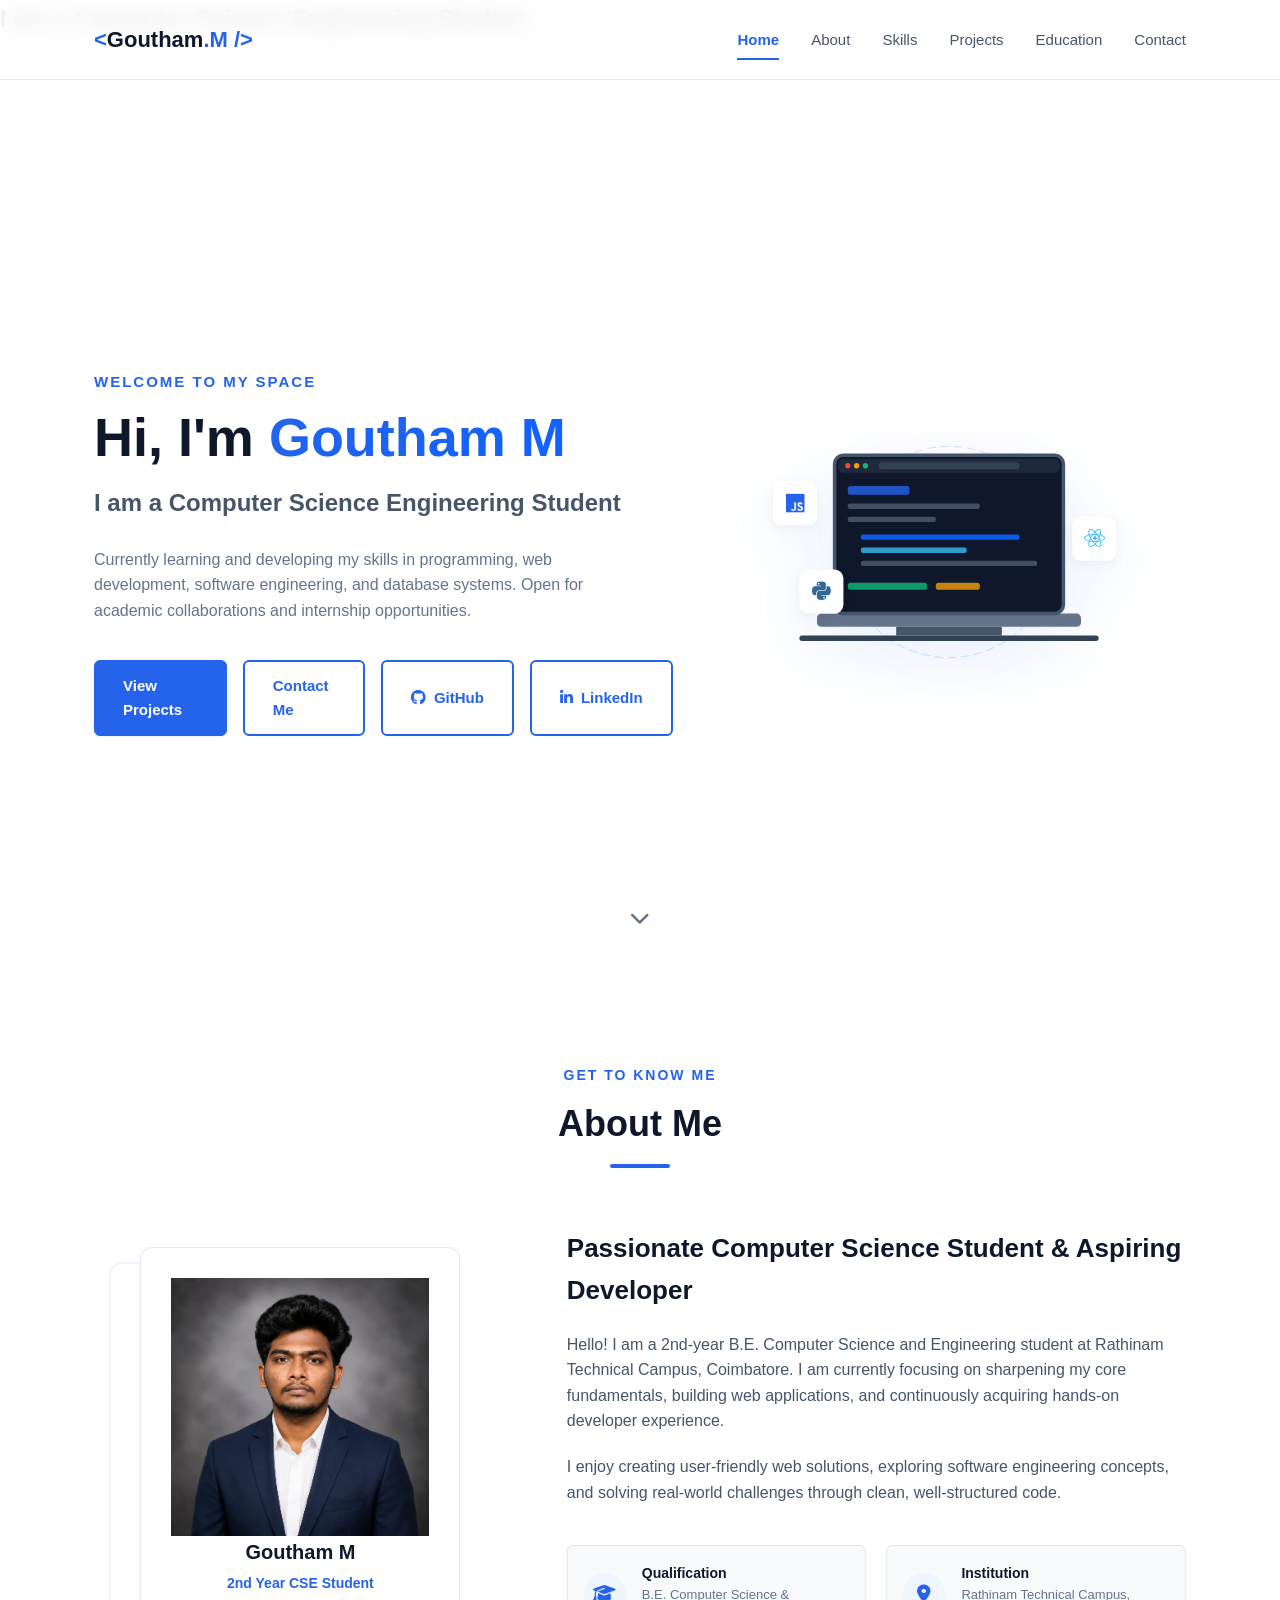
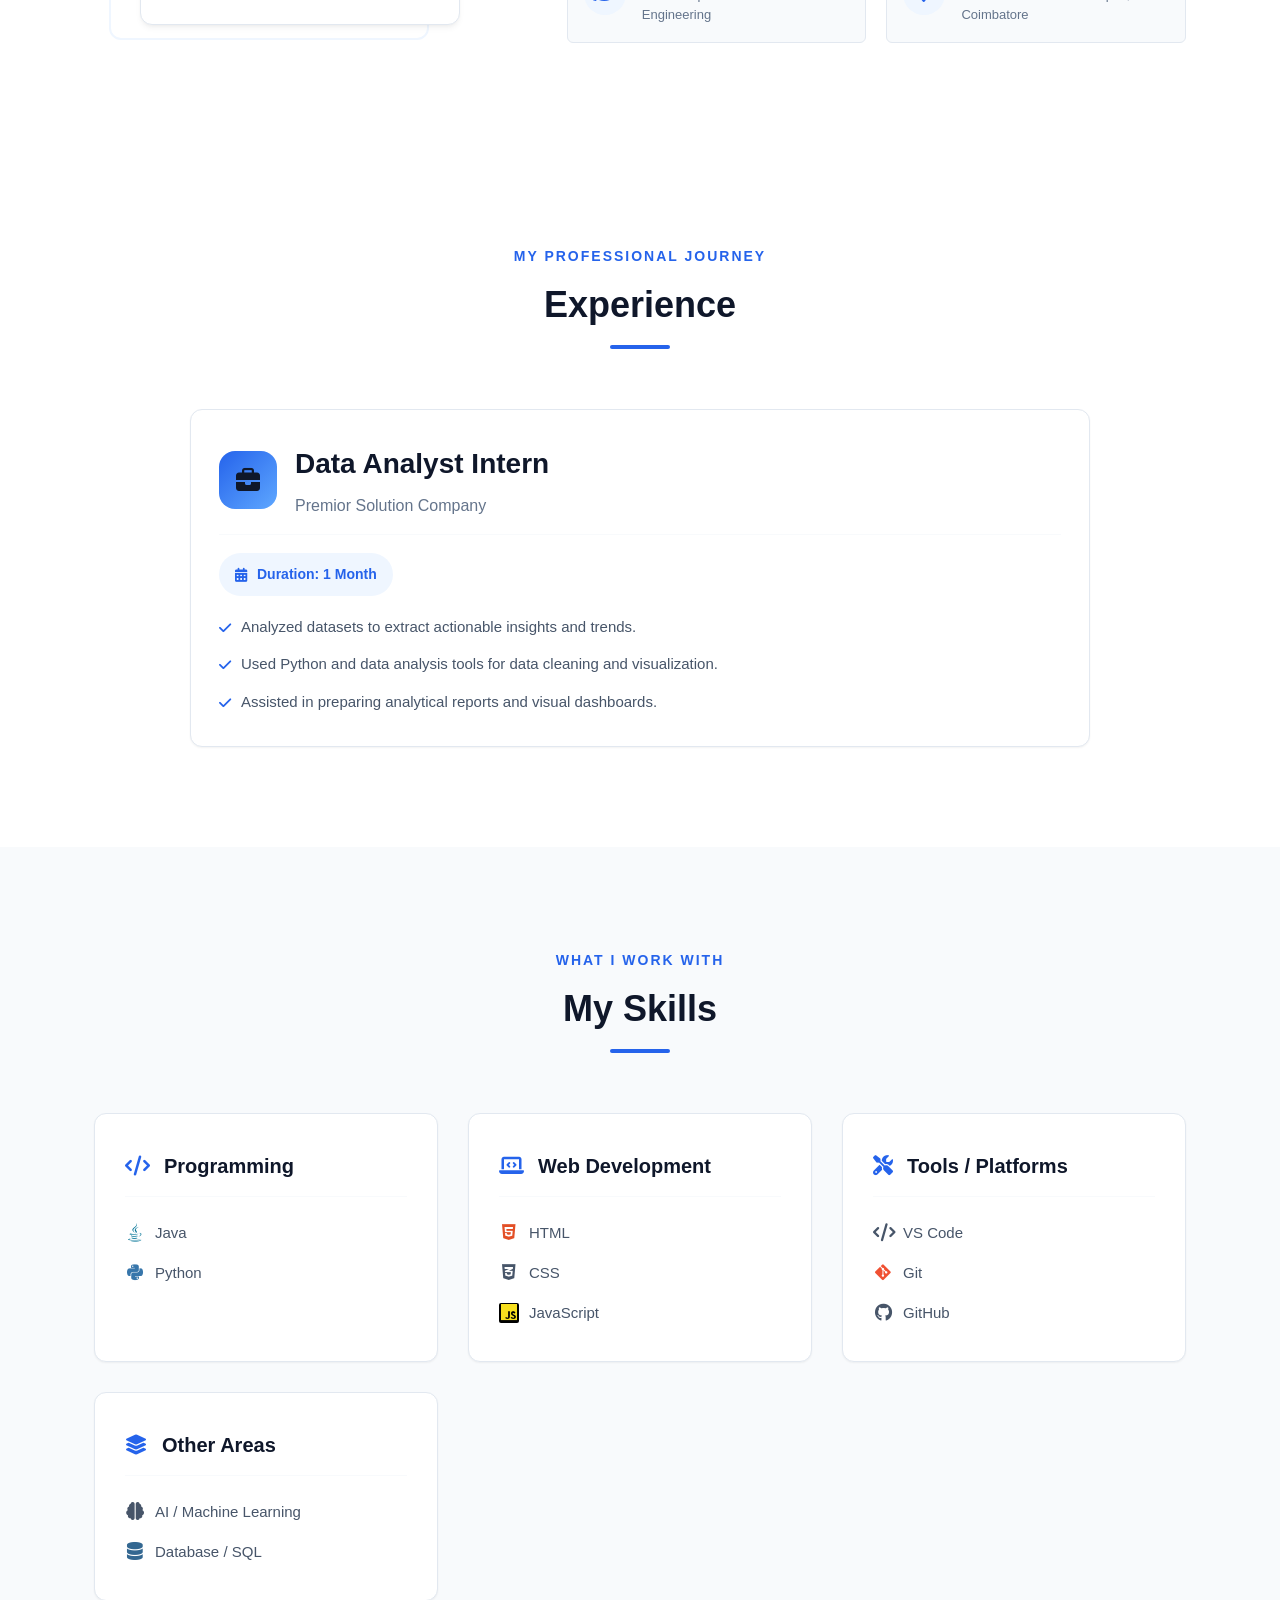
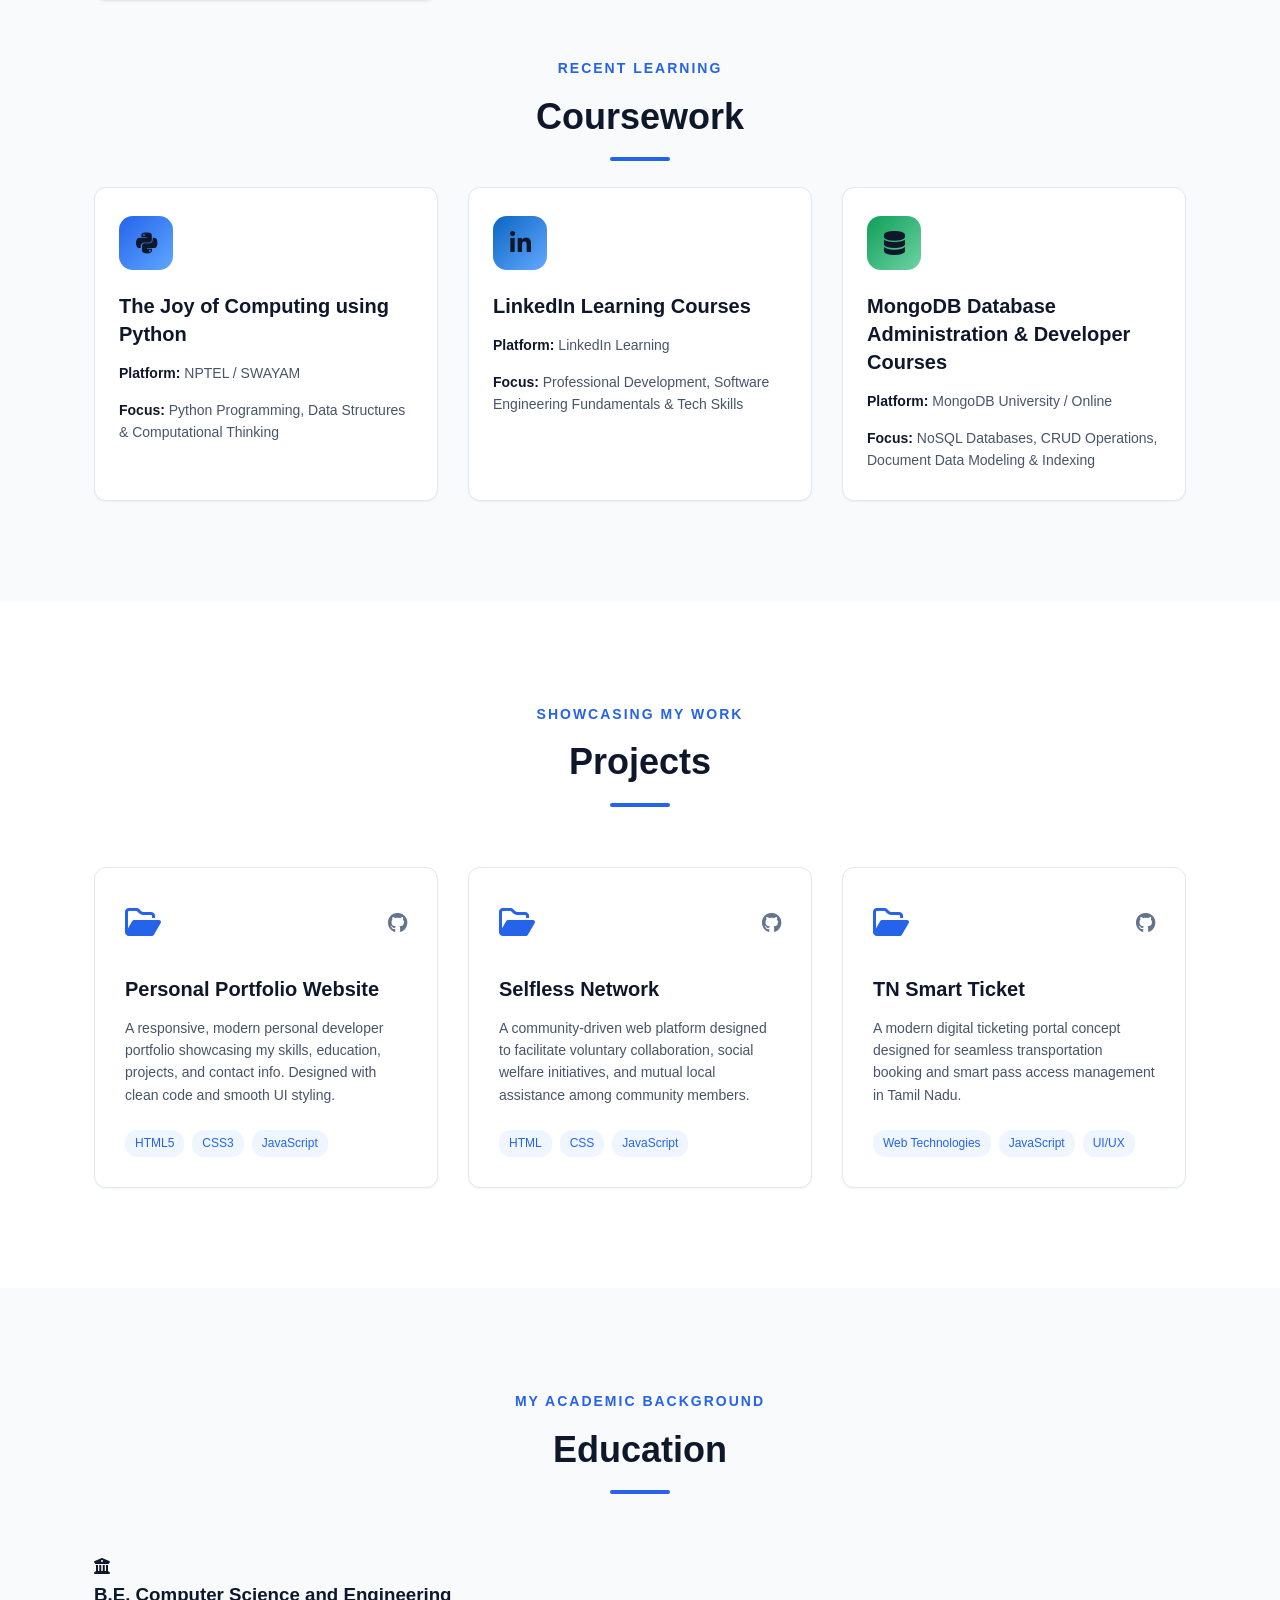
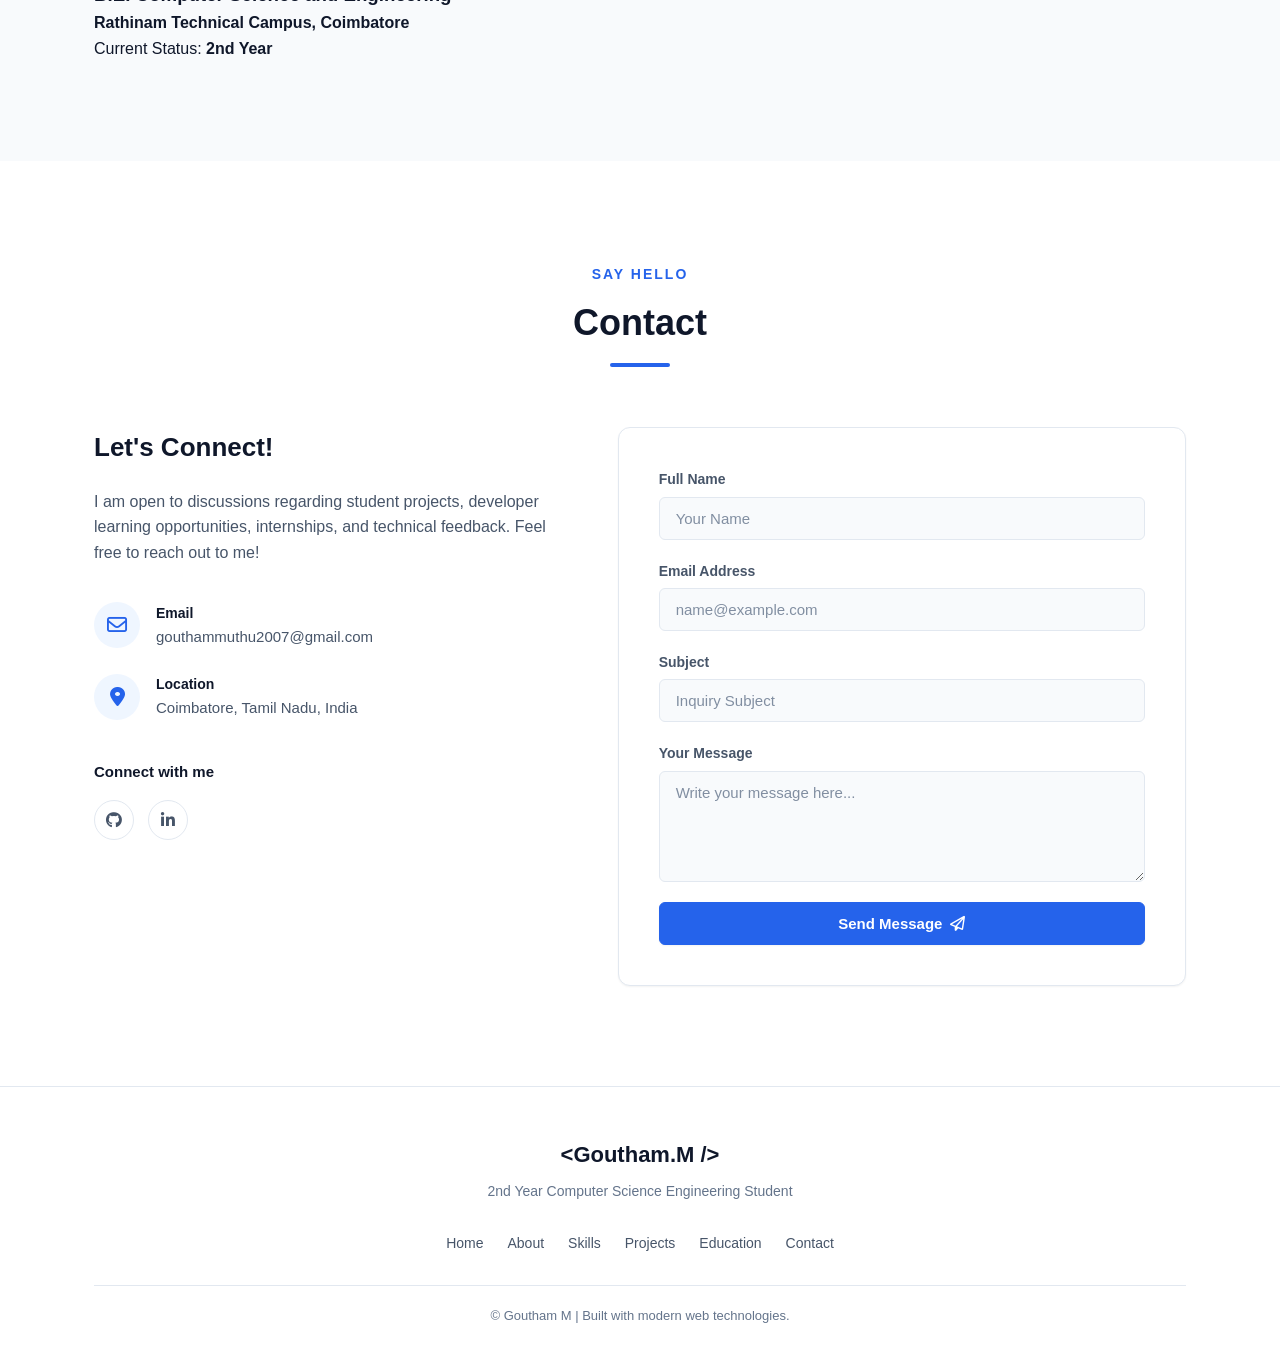
==== commit cf58f30c: "updated features" ====
--- a/index.html
+++ b/index.html
@@ -185,6 +185,42 @@
             </div>
         </section>
 
+        <!-- Experience Section -->
+        <section id="experience" class="experience-section section-padding">
+            <div class="container">
+                <div class="section-header">
+                    <span class="section-subtitle">My professional journey</span>
+                    <h2 class="section-title">Experience</h2>
+                    <div class="title-underline"></div>
+                </div>
+
+                <div class="experience-card">
+                    <div class="experience-header">
+                        <div class="experience-icon">
+                            <i class="fa-solid fa-briefcase"></i>
+                        </div>
+                        <div class="experience-meta">
+                            <h3>Data Analyst Intern</h3>
+                            <p>Premior Solution Company</p>
+                        </div>
+                    </div>
+
+                    <div class="experience-details">
+                        <div class="experience-detail-item">
+                            <i class="fa-solid fa-calendar-days"></i>
+                            <span>Duration: 1 Month</span>
+                        </div>
+                    </div>
+
+                    <ul class="experience-list">
+                        <li>Analyzed datasets to extract actionable insights and trends.</li>
+                        <li>Used Python and data analysis tools for data cleaning and visualization.</li>
+                        <li>Assisted in preparing analytical reports and visual dashboards.</li>
+                    </ul>
+                </div>
+            </div>
+        </section>
+
         <!-- Skills Section -->
         <section id="skills" class="skills-section section-padding bg-light">
             <div class="container">
@@ -282,6 +318,43 @@
                                 </div>
                             </li>
                         </ul>
+                    </div>
+                </div>
+
+                <div class="course-section">
+                    <div class="section-header course-header">
+                        <span class="section-subtitle">Recent learning</span>
+                        <h2 class="section-title">Coursework</h2>
+                        <div class="title-underline"></div>
+                    </div>
+
+                    <div class="course-grid">
+                        <article class="course-card">
+                            <div class="course-icon python-blue">
+                                <i class="fa-brands fa-python"></i>
+                            </div>
+                            <h3>The Joy of Computing using Python</h3>
+                            <p class="course-platform"><strong>Platform:</strong> NPTEL / SWAYAM</p>
+                            <p class="course-focus"><strong>Focus:</strong> Python Programming, Data Structures &amp; Computational Thinking</p>
+                        </article>
+
+                        <article class="course-card">
+                            <div class="course-icon linkedIn-blue">
+                                <i class="fa-brands fa-linkedin-in"></i>
+                            </div>
+                            <h3>LinkedIn Learning Courses</h3>
+                            <p class="course-platform"><strong>Platform:</strong> LinkedIn Learning</p>
+                            <p class="course-focus"><strong>Focus:</strong> Professional Development, Software Engineering Fundamentals &amp; Tech Skills</p>
+                        </article>
+
+                        <article class="course-card">
+                            <div class="course-icon mongo-green">
+                                <i class="fa-solid fa-database"></i>
+                            </div>
+                            <h3>MongoDB Database Administration &amp; Developer Courses</h3>
+                            <p class="course-platform"><strong>Platform:</strong> MongoDB University / Online</p>
+                            <p class="course-focus"><strong>Focus:</strong> NoSQL Databases, CRUD Operations, Document Data Modeling &amp; Indexing</p>
+                        </article>
                     </div>
                 </div>
             </div>
--- a/style.css
+++ b/style.css
@@ -573,6 +573,185 @@
 .git-color { color: #f05032; }
 .linux-color { color: #000000; }
 .skill-category-card:hover .skill-name {
+    color: var(--color-text-main);
+}
+
+.experience-section {
+    background-color: var(--color-bg-primary);
+}
+
+.experience-card {
+    background-color: var(--color-bg-primary);
+    border: 1px solid var(--color-border);
+    border-radius: var(--border-radius-md);
+    padding: 32px 28px;
+    box-shadow: var(--shadow-sm);
+    max-width: 900px;
+    margin: 0 auto;
+    transition: var(--transition-normal);
+}
+
+.experience-card:hover {
+    transform: translateY(-5px);
+    box-shadow: var(--shadow-lg);
+    border-color: var(--color-primary);
+}
+
+.experience-header {
+    display: flex;
+    align-items: center;
+    gap: 18px;
+    margin-bottom: 18px;
+    padding-bottom: 16px;
+    border-bottom: 1px solid var(--color-bg-secondary);
+}
+
+.experience-icon {
+    width: 58px;
+    height: 58px;
+    border-radius: 16px;
+    background: linear-gradient(135deg, var(--color-primary), #5ea7ff);
+    color: var(--color-white);
+    display: flex;
+    align-items: center;
+    justify-content: center;
+    font-size: 24px;
+    flex-shrink: 0;
+}
+
+.experience-meta h3 {
+    font-family: var(--font-heading);
+    font-size: 28px;
+    font-weight: 700;
+    color: var(--color-text-main);
+    margin: 0 0 6px;
+}
+
+.experience-meta p {
+    margin: 0;
+    color: var(--color-text-light);
+    font-size: 16px;
+    font-weight: 500;
+}
+
+.experience-details {
+    display: flex;
+    align-items: center;
+    gap: 12px;
+    margin-bottom: 18px;
+}
+
+.experience-detail-item {
+    display: inline-flex;
+    align-items: center;
+    gap: 10px;
+    background-color: var(--color-primary-light);
+    color: var(--color-primary);
+    border-radius: 999px;
+    padding: 10px 16px;
+    font-size: 14px;
+    font-weight: 600;
+}
+
+.experience-list {
+    list-style: none;
+    padding: 0;
+    margin: 0;
+    display: grid;
+    gap: 12px;
+}
+
+.experience-list li {
+    position: relative;
+    padding-left: 22px;
+    color: var(--color-text-muted);
+    line-height: 1.7;
+    font-size: 15px;
+}
+
+.experience-list li::before {
+    content: "\f00c";
+    font-family: "Font Awesome 6 Free";
+    font-weight: 900;
+    position: absolute;
+    left: 0;
+    top: 2px;
+    color: var(--color-primary);
+    font-size: 14px;
+}
+
+.course-section {
+    margin-top: 54px;
+}
+
+.course-header {
+    margin-bottom: 26px;
+}
+
+.course-grid {
+    display: grid;
+    grid-template-columns: repeat(3, minmax(0, 1fr));
+    gap: 30px;
+}
+
+.course-card {
+    background-color: var(--color-bg-primary);
+    border: 1px solid var(--color-border);
+    border-radius: var(--border-radius-md);
+    padding: 28px 24px;
+    box-shadow: var(--shadow-sm);
+    transition: var(--transition-normal);
+    display: flex;
+    flex-direction: column;
+    gap: 14px;
+}
+
+.course-card:hover {
+    transform: translateY(-5px);
+    box-shadow: var(--shadow-lg);
+    border-color: var(--color-primary);
+}
+
+.course-icon {
+    width: 54px;
+    height: 54px;
+    border-radius: 14px;
+    display: flex;
+    align-items: center;
+    justify-content: center;
+    font-size: 24px;
+    margin-bottom: 8px;
+    color: var(--color-white);
+}
+
+.python-blue {
+    background: linear-gradient(135deg, var(--color-primary), #5ea7ff);
+}
+
+.linkedIn-blue {
+    background: linear-gradient(135deg, #0a66c2, #64a8ff);
+}
+
+.mongo-green {
+    background: linear-gradient(135deg, #0f9d58, #6ed3a4);
+}
+
+.course-card h3 {
+    font-family: var(--font-heading);
+    font-size: 20px;
+    line-height: 1.4;
+    color: var(--color-text-main);
+    margin: 0;
+}
+
+.course-card p {
+    margin: 0;
+    color: var(--color-text-muted);
+    font-size: 14px;
+    line-height: 1.6;
+}
+
+.course-card strong {
     color: var(--color-text-main);
 }
 /* 
